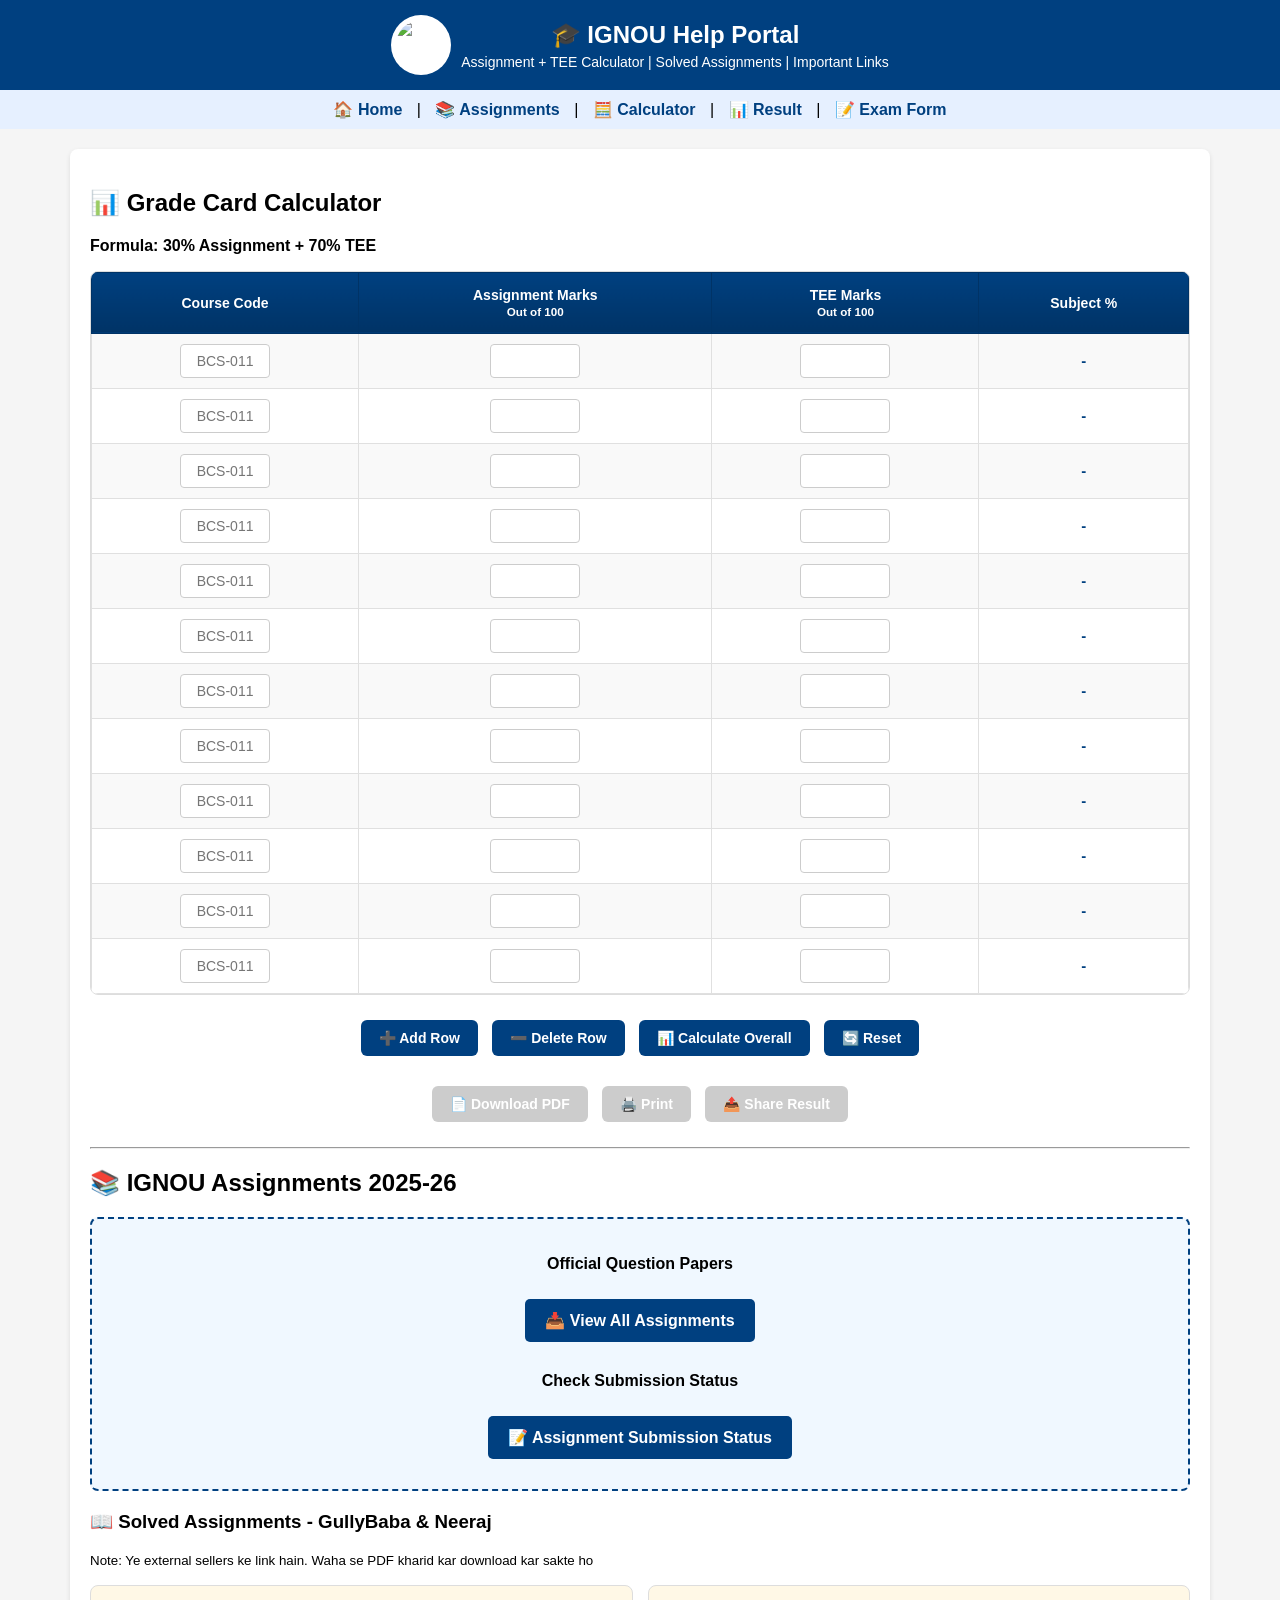
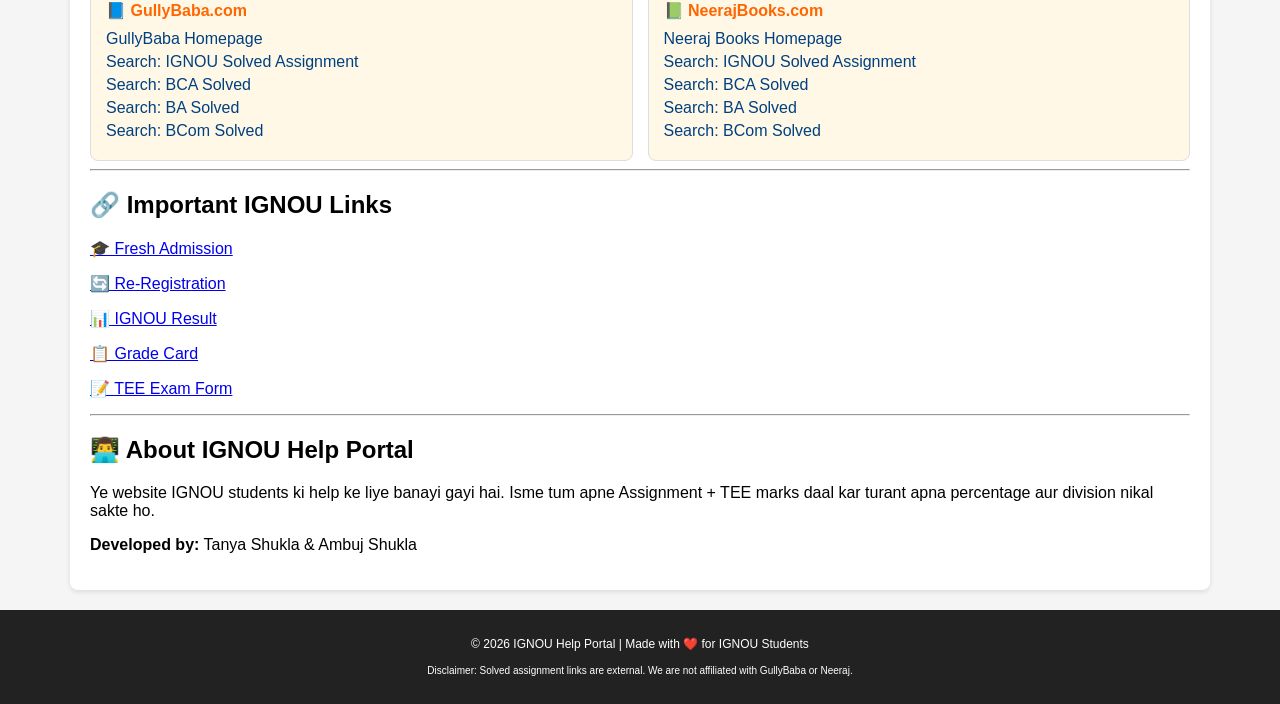
==== index.html @ cd3726a6 "Refactor index.html for improved layout and styles Updated HTML structure and styles for better pres" ====
<!DOCTYPE html>
<html lang="en">
<head>
<title>IGNOU Help Zone 2026 | Assignment, Result, Grade Card & Percentage Calculator</title>
<meta name="google-site-verification" content="w3yFa7gYulZJPvPYVCB_WCGB6yxCH5Hp2Glq7FAxnMU" />
<meta name="viewport" content="width=device-width, initial-scale=1.0">
<meta name="description" content="IGNOU Help Zone: Free IGNOU Assignment PDF Download, Grade Card Status, Result Link, Admission & 30%+70% Percentage Calculator. Latest IGNOU Updates 2026.">
<meta name="keywords" content="IGNOU, IGNOU Assignment, IGNOU Grade Card, IGNOU Result, IGNOU Calculator, IGNOU Help Zone">
<link rel="icon" href="https://upload.wikimedia.org/wikipedia/en/thumb/1/15/IGNOU_logo.svg/1200px-IGNOU_logo.svg.png" type="image/png">

<style>
    body {font-family: 'Segoe UI', Arial, sans-serif; margin: 0; padding: 0; background: #f5f5f5;}
    header {background: #004080; color: white; text-align: center; padding: 15px 10px;}
  .logo {display: flex; align-items: center; justify-content: center; gap: 10px;}
    header img {width: 50px; height: 50px; background: white; border-radius: 50%; padding: 5px;}
    header h1 {margin: 0; font-size: 24px;}
    header p {margin: 5px 0 0; font-size: 14px;}
  .container {max-width: 1100px; margin: 20px auto; padding: 20px; background: white; border-radius: 8px; box-shadow: 0 2px 5px rgba(0,0,0,0.1);}
    nav {text-align: center; padding: 10px; background: #e6f0ff; position: sticky; top: 0; z-index: 10;}
    nav a {margin: 0 10px; text-decoration: none; color: #004080; font-weight: bold;}
    nav a:hover {text-decoration: underline;}

   /* PRO TABLE STYLE - CALCULATOR WALA */
 .table-container {overflow-x: auto; border: 1px solid #ddd; border-radius: 8px; margin-top: 10px;}
    table {border-collapse: collapse; width: 100%; min-width: 600px; background: white;}
    th {background: linear-gradient(180deg, #004080, #003366); color: white; padding: 14px 8px; font-size: 14px; border: 1px solid #003366; text-align: center;}
    td {padding: 10px 8px; text-align: center; border: 1px solid #e0e0e0;}
    tr:nth-child(even) {background: #f9f9f9;}
    tr:hover {background: #e6f0ff;}
    input {width: 90px; padding: 8px; max-width: 100%; box-sizing: border-box; border: 1px solid #ccc; border-radius: 4px; text-align: center; font-size: 14px;}
    input:focus {border-color: #004080; outline: none; box-shadow: 0 0 3px #004080;}
   .percentageCell {font-weight: bold; color: #004080; font-size: 15px;}

   .btn-group {text-align: center; margin: 20px 0;}
    button {padding: 10px 18px; margin: 5px; border: none; background: #004080; color: white; border-radius: 6px; cursor: pointer; font-weight: bold; font-size: 14px; transition: 0.2s;}
    button:hover {background: #0066cc; transform: translateY(-1px);}
    button.green {background: #28a745;} button.green:hover {background: #218838;}
    button.orange {background: #ff6600;} button.orange:hover {background: #e65c00;}
    button.purple {background: #6f42c1;} button.purple:hover {background: #5a32a3;}
    button:disabled {background: #ccc; cursor: not-allowed; transform: none;}

    footer {background: #222; color: white; text-align: center; padding: 15px; margin-top: 20px; font-size: 12px;}
    #gradeResult {margin-top: 15px; padding: 15px; background: #e6ffe6; border-left: 4px solid #28a745; border-radius: 5px; display: none; font-size: 16px;}
  .assignment-box {text-align: center; padding: 20px; border: 2px dashed #004080; border-radius: 8px; background: #f0f8ff; margin-bottom: 20px;}
  .assignment-box a {display: inline-block; margin: 10px; padding: 12px 20px; background: #004080; color: white; text-decoration: none; border-radius: 5px; font-weight: bold;}
  .assignment-box a:hover {background: #0066cc;}
  .solved-grid {display: grid; grid-template-columns: repeat(auto-fit, minmax(280px, 1fr)); gap: 15px; margin-top: 15px;}
  .solved-card {border: 1px solid #ddd; padding: 15px; border-radius: 8px; background: #fff8e6; text-align: left;}
  .solved-card h4 {margin: 0 0 10px; color: #ff6600;}
  .solved-card a {display: block; margin: 5px 0; color: #004080; text-decoration: none;}
  .solved-card a:hover {text-decoration: underline;}
    @media (max-width: 768px) {
      input {width: 70px;} th, td {font-size: 12px; padding: 6px;} header h1 {font-size: 20px;}
    }
</style>
<script src="https://cdnjs.cloudflare.com/ajax/libs/html2pdf.js/0.10.1/html2pdf.bundle.min.js"></script>
</head>

<body>

<header>
    <div class="logo">
        <img src="https://upload.wikimedia.org/wikipedia/en/thumb/1/15/IGNOU_logo.svg/1200px-IGNOU_logo.svg.png" alt="IGNOU Logo">
        <div>
            <h1>🎓 IGNOU Help Portal</h1>
            <p>Assignment + TEE Calculator | Solved Assignments | Important Links</p>
        </div>
    </div>
</header>

<nav>
<a href="index.html">🏠 Home</a> |
<a href="assignment.html">📚 Assignments</a> |
<a href="calculator.html">🧮 Calculator</a> |
<a href="result.html">📊 Result</a> |
<a href="examform.html">📝 Exam Form</a> <!-- NAYA TAB -->
</nav>

<div class="container">
<h2 id="calculator">📊 Grade Card Calculator</h2>
<p><b>Formula: 30% Assignment + 70% TEE</b></p>

<div class="table-container">
<table id="gradeTable">
<tr>
<th>Course Code</th>
<th>Assignment Marks<br><small>Out of 100</small></th>
<th>TEE Marks<br><small>Out of 100</small></th>
<th>Subject %</th>
</tr>
</table>
</div>

<div class="btn-group">
    <button onclick="addRow()">➕ Add Row</button>
    <button onclick="deleteRow()">➖ Delete Row</button>
    <button onclick="calculateGradeCard()">📊 Calculate Overall</button>
    <button onclick="resetTable()">🔄 Reset</button>
</div>

<div id="pdfArea">
    <h3 id="gradeResult"></h3>
</div>

<div class="btn-group">
    <button class="green" id="downloadBtn" onclick="downloadPDF()" disabled>📄 Download PDF</button>
    <button class="purple" id="printBtn" onclick="printResult()" disabled>🖨️ Print</button>
    <button class="orange" id="shareBtn" onclick="shareResult()" disabled>📤 Share Result</button>
</div>

<hr>

<h2 id="assignments">📚 IGNOU Assignments 2025-26</h2>

<div class="assignment-box">
    <p><b>Official Question Papers</b></p>
    <a href="https://www.ignou.ac.in/studentService/download/assignments" target="_blank">📥 View All Assignments</a>

    <p style="margin-top:20px;"><b>Check Submission Status</b></p>
    <a href="https://isms.ignou.ac.in/changeadmdata/StatusAssignment.asp" target="_blank">📝 Assignment Submission Status</a>
</div>

<h3>📖 Solved Assignments - GullyBaba & Neeraj</h3>
<p><small>Note: Ye external sellers ke link hain. Waha se PDF kharid kar download kar sakte ho</small></p>

<div class="solved-grid">
    <div class="solved-card">
        <h4>📘 GullyBaba.com</h4>
        <a href="https://www.gullybaba.com/" target="_blank">GullyBaba Homepage</a>
        <a href="https://www.gullybaba.com/search?type=product&q=IGNOU+Solved+Assignment" target="_blank">Search: IGNOU Solved Assignment</a>
        <a href="https://www.gullybaba.com/search?type=product&q=BCA" target="_blank">Search: BCA Solved</a>
        <a href="https://www.gullybaba.com/search?type=product&q=BA" target="_blank">Search: BA Solved</a>
        <a href="https://www.gullybaba.com/search?type=product&q=BCom" target="_blank">Search: BCom Solved</a>
    </div>
    <div class="solved-card">
        <h4>📗 NeerajBooks.com</h4>
        <a href="https://neerajbooks.com/" target="_blank">Neeraj Books Homepage</a>
        <a href="https://neerajbooks.com/search?q=IGNOU+Solved+Assignment" target="_blank">Search: IGNOU Solved Assignment</a>
        <a href="https://neerajbooks.com/search?q=BCA" target="_blank">Search: BCA Solved</a>
        <a href="https://neerajbooks.com/search?q=BA" target="_blank">Search: BA Solved</a>
        <a href="https://neerajbooks.com/search?q=BCom" target="_blank">Search: BCom Solved</a>
    </div>
</div>

<hr>

<h2 id="links">🔗 Important IGNOU Links</h2>
<p><a href="https://ignouadmission.samarth.edu.in/" target="_blank">🎓 Fresh Admission</a></p>
<p><a href="https://onlinerr.ignou.ac.in/" target="_blank">🔄 Re-Registration</a></p>
<p><a href="https://termendresult.ignou.ac.in/" target="_blank">📊 IGNOU Result</a></p>
<p><a href="https://gradecard.ignou.ac.in/" target="_blank">📋 Grade Card</a></p>
<p><a href="https://exam.ignou.ac.in/" target="_blank">📝 TEE Exam Form</a></p>

<hr>
<h2 id="about">👨‍💻 About IGNOU Help Portal</h2>
<p>Ye website IGNOU students ki help ke liye banayi gayi hai. Isme tum apne Assignment + TEE marks daal kar turant apna percentage aur division nikal sakte ho.</p>
<p><b>Developed by:</b> Tanya Shukla & Ambuj Shukla</p>
</div>

<footer>
<p>© 2026 IGNOU Help Portal | Made with ❤️ for IGNOU Students</p>
<p><small>Disclaimer: Solved assignment links are external. We are not affiliated with GullyBaba or Neeraj.</small></p>
</footer>

<script>
let calculatedOverall = 0;
let hasData = false;

// Default 12 rows
document.addEventListener("DOMContentLoaded", function() {
    for(let i=1; i<=12; i++) { createRow(); }
});

function createRow() {
    let table = document.getElementById("gradeTable");
    let row = table.insertRow(-1);
    row.innerHTML = `<td><input type="text" class="course" placeholder="BCS-011"></td>
    <td><input type="number" class="assignmentMarks" min="0" max="100" oninput="calcRow(this)"></td>
    <td><input type="number" class="teeMarks" min="0" max="100" oninput="calcRow(this)"></td>
    <td class="percentageCell">-</td>`;
}

function addRow() { createRow(); }
function deleteRow() {
    let table = document.getElementById("gradeTable");
    if(table.rows.length > 2){ table.deleteRow(-1); }
    checkData();
}

function calcRow(input) {
    let row = input.parentElement.parentElement;
    let a = Number(row.querySelector(".assignmentMarks").value);
    let t = Number(row.querySelector(".teeMarks").value);
    let per = (a * 0.30) + (t * 0.70);
    row.querySelector(".percentageCell").innerText = (a > 0 || t > 0)? per.toFixed(2) + "%" : "-";
    checkData();
}

function checkData() {
    let assignments = document.querySelectorAll(".assignmentMarks");
    let tees = document.querySelectorAll(".teeMarks");
    hasData = false;
    for(let i=0;i<assignments.length;i++){
        if(Number(assignments[i].value) > 0 || Number(tees[i].value) > 0){
            hasData = true; break;
        }
    }
    document.getElementById("downloadBtn").disabled =!hasData || calculatedOverall === 0;
    document.getElementById("printBtn").disabled =!hasData || calculatedOverall === 0;
    document.getElementById("shareBtn").disabled =!hasData || calculatedOverall === 0;
}

function calculateGradeCard() {
    let assignments = document.querySelectorAll(".assignmentMarks");
    let tees = document.querySelectorAll(".teeMarks");
    let total = 0;
    let subjects = 0;

    for(let i=0;i<assignments.length;i++){
        let a = Number(assignments[i].value);
        let t = Number(tees[i].value);
        if(a > 0 || t > 0){
            total += (a * 0.30) + (t * 0.70);
            subjects++;
        }
    }

    if(subjects === 0){
        alert("⚠️ Please enter marks for at least one subject.");
        document.getElementById("gradeResult").style.display = "none";
        calculatedOverall = 0;
        checkData();
        return;
    }

    calculatedOverall = total / subjects;
    let division = calculatedOverall >= 75? "Distinction" : calculatedOverall >= 60? "First Division" : calculatedOverall >= 50? "Second Division" : "Third Division";

    document.getElementById("gradeResult").innerHTML = `<b>IGNOU Grade Card Result</b><br><br>
    <b>Overall Percentage:</b> ${calculatedOverall.toFixed(2)}%<br>
    <b>Division:</b> ${division}<br>
    <b>Total Subjects:</b> ${subjects}`;
    document.getElementById("gradeResult").style.display = "block";
    checkData();
}

function resetTable() {
    calculatedOverall = 0;
    document.getElementById("gradeTable").innerHTML = `<tr><th>Course Code</th><th>Assignment Marks<br><small>Out of 100</small></th><th>TEE Marks<br><small>Out of 100</small></th><th>Subject %</th></tr>`;
    for(let i=1; i<=12; i++) { createRow(); }
    document.getElementById("gradeResult").innerHTML = "";
    document.getElementById("gradeResult").style.display = "none";
    checkData();
}

function downloadPDF() {
    if(!hasData || calculatedOverall === 0){alert("⚠️ Please Calculate Your Percentage First"); return;}
    const element = document.getElementById("pdfArea");
    const opt = {
        margin: 0.5,
        filename: `IGNOU-GradeCard-${calculatedOverall.toFixed(2)}%.pdf`,
        image: { type: 'jpeg', quality: 0.98 },
        html2canvas: { scale: 2 },
        jsPDF: { unit: 'in', format: 'a4', orientation: 'portrait' }
    };
    html2pdf().set(opt).from(element).save();
}

function printResult() {
    if(!hasData || calculatedOverall === 0){alert("⚠️ Please Calculate Your Percentage First"); return;}
    let printContents = document.getElementById("pdfArea").innerHTML;
    let win = window.open('', '', 'height=700,width=900');
    win.document.write('<html><head><title>IGNOU Result</title>');
    win.document.write('<style>body{font-family:Arial; padding:20px;} h3{background:#e6ffe6; padding:15px; border-left:4px solid #28a745;}</style>');
    win.document.write('</head><body>');
    win.document.write(printContents);
    win.document.write('</body></html>');
    win.document.close();
    win.print();
}

function shareResult() {
    if(!hasData || calculatedOverall === 0){alert("⚠️ Please Calculate Your Percentage First"); return;}
    let result = document.getElementById("gradeResult").innerText;
    let text = `My IGNOU Percentage: ${calculatedOverall.toFixed(2)}%\n` + result + `\n\nCalculate yours here:\nhttps://ignou-help-zone.github.io/Ignouhelp/calculator.html`;
    let whatsappUrl = `https://wa.me/?text=${encodeURIComponent(text)}`;
    window.open(whatsappUrl, '_blank');
}
</script>
</body>
</html>
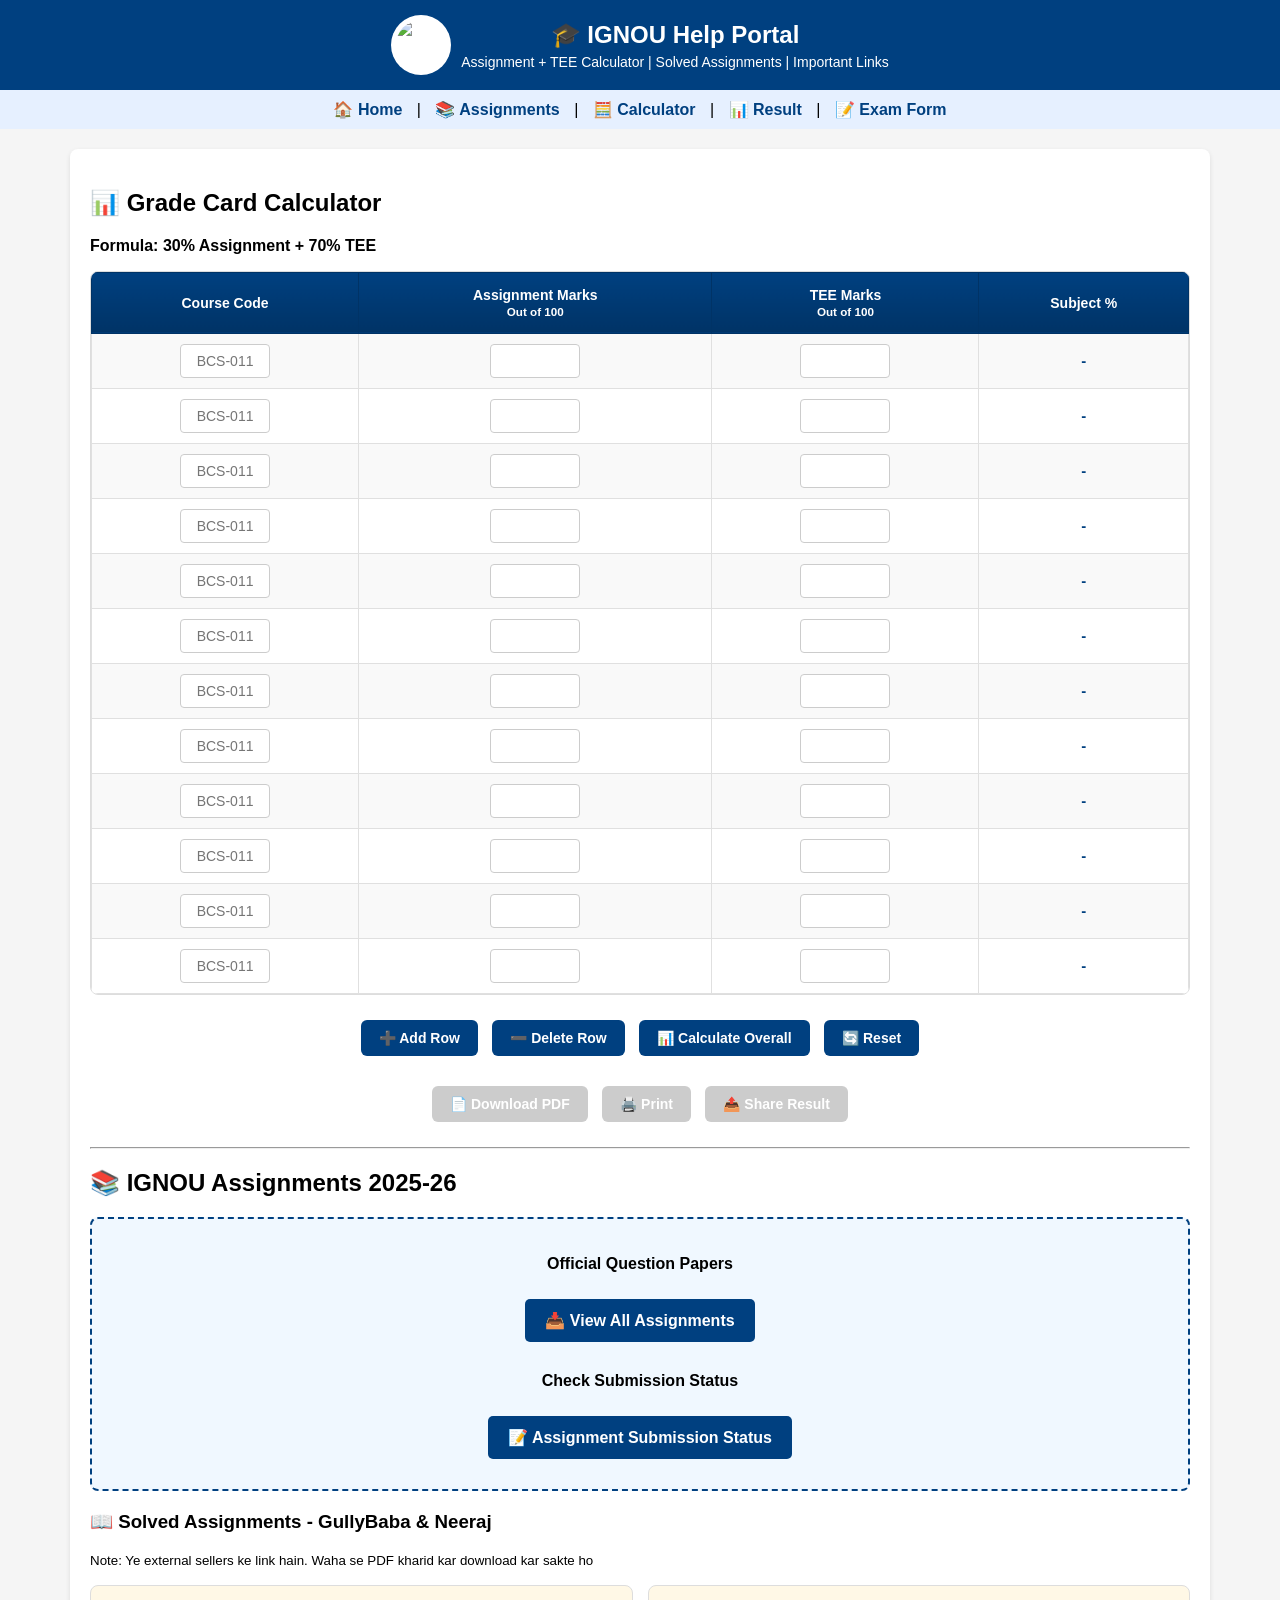
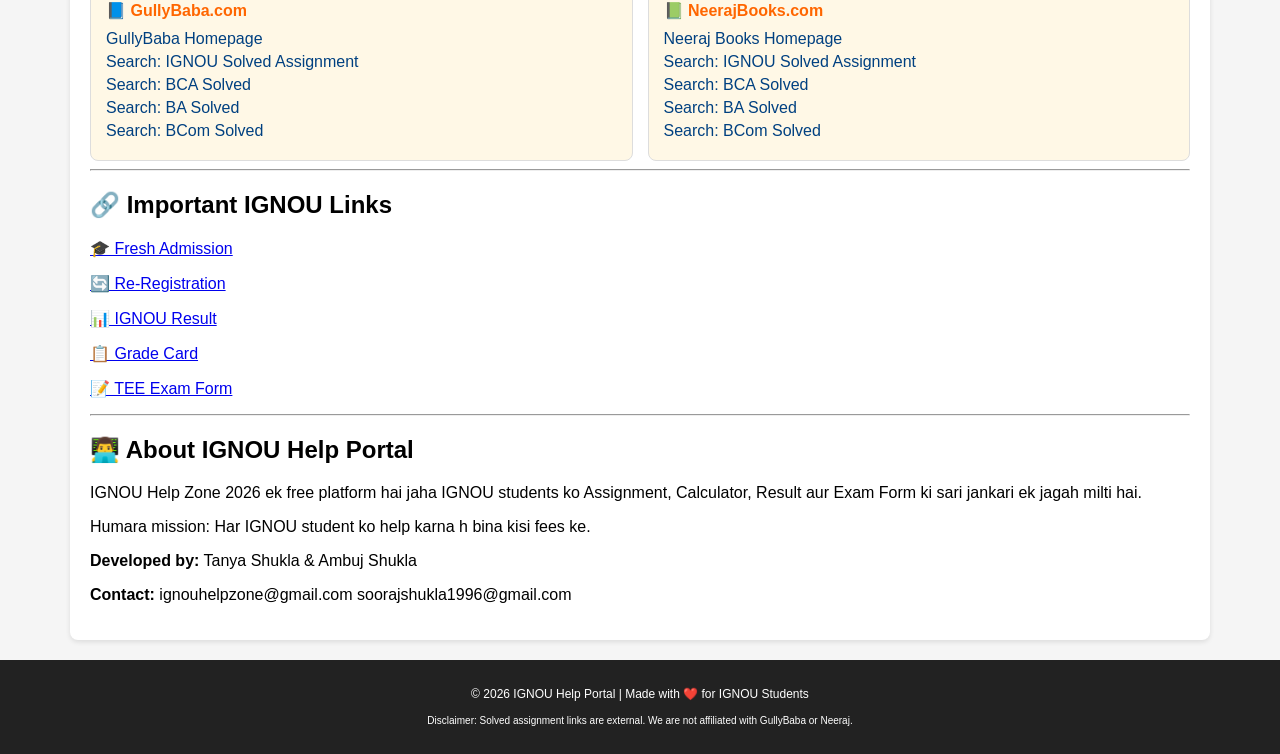
==== commit 2c015b92: "Update about section and add footer to index.html Added additional information about the IGNOU Help " ====
--- a/index.html
+++ b/index.html
@@ -150,12 +150,15 @@
 <p><a href="https://termendresult.ignou.ac.in/" target="_blank">📊 IGNOU Result</a></p>
 <p><a href="https://gradecard.ignou.ac.in/" target="_blank">📋 Grade Card</a></p>
 <p><a href="https://exam.ignou.ac.in/" target="_blank">📝 TEE Exam Form</a></p>
-
 <hr>
 <h2 id="about">👨‍💻 About IGNOU Help Portal</h2>
-<p>Ye website IGNOU students ki help ke liye banayi gayi hai. Isme tum apne Assignment + TEE marks daal kar turant apna percentage aur division nikal sakte ho.</p>
+<p>IGNOU Help Zone 2026 ek free platform hai jaha IGNOU students ko Assignment, Calculator, Result aur Exam Form ki sari jankari ek jagah milti hai.</p>
+<p>Humara mission: Har IGNOU student ko help karna h bina kisi fees ke.</p>
 <p><b>Developed by:</b> Tanya Shukla & Ambuj Shukla</p>
-</div>
+<p><b>Contact:</b> ignouhelpzone@gmail.com
+soorajshukla1996@gmail.com</p>
+</div>
+
 
 <footer>
 <p>© 2026 IGNOU Help Portal | Made with ❤️ for IGNOU Students</p>
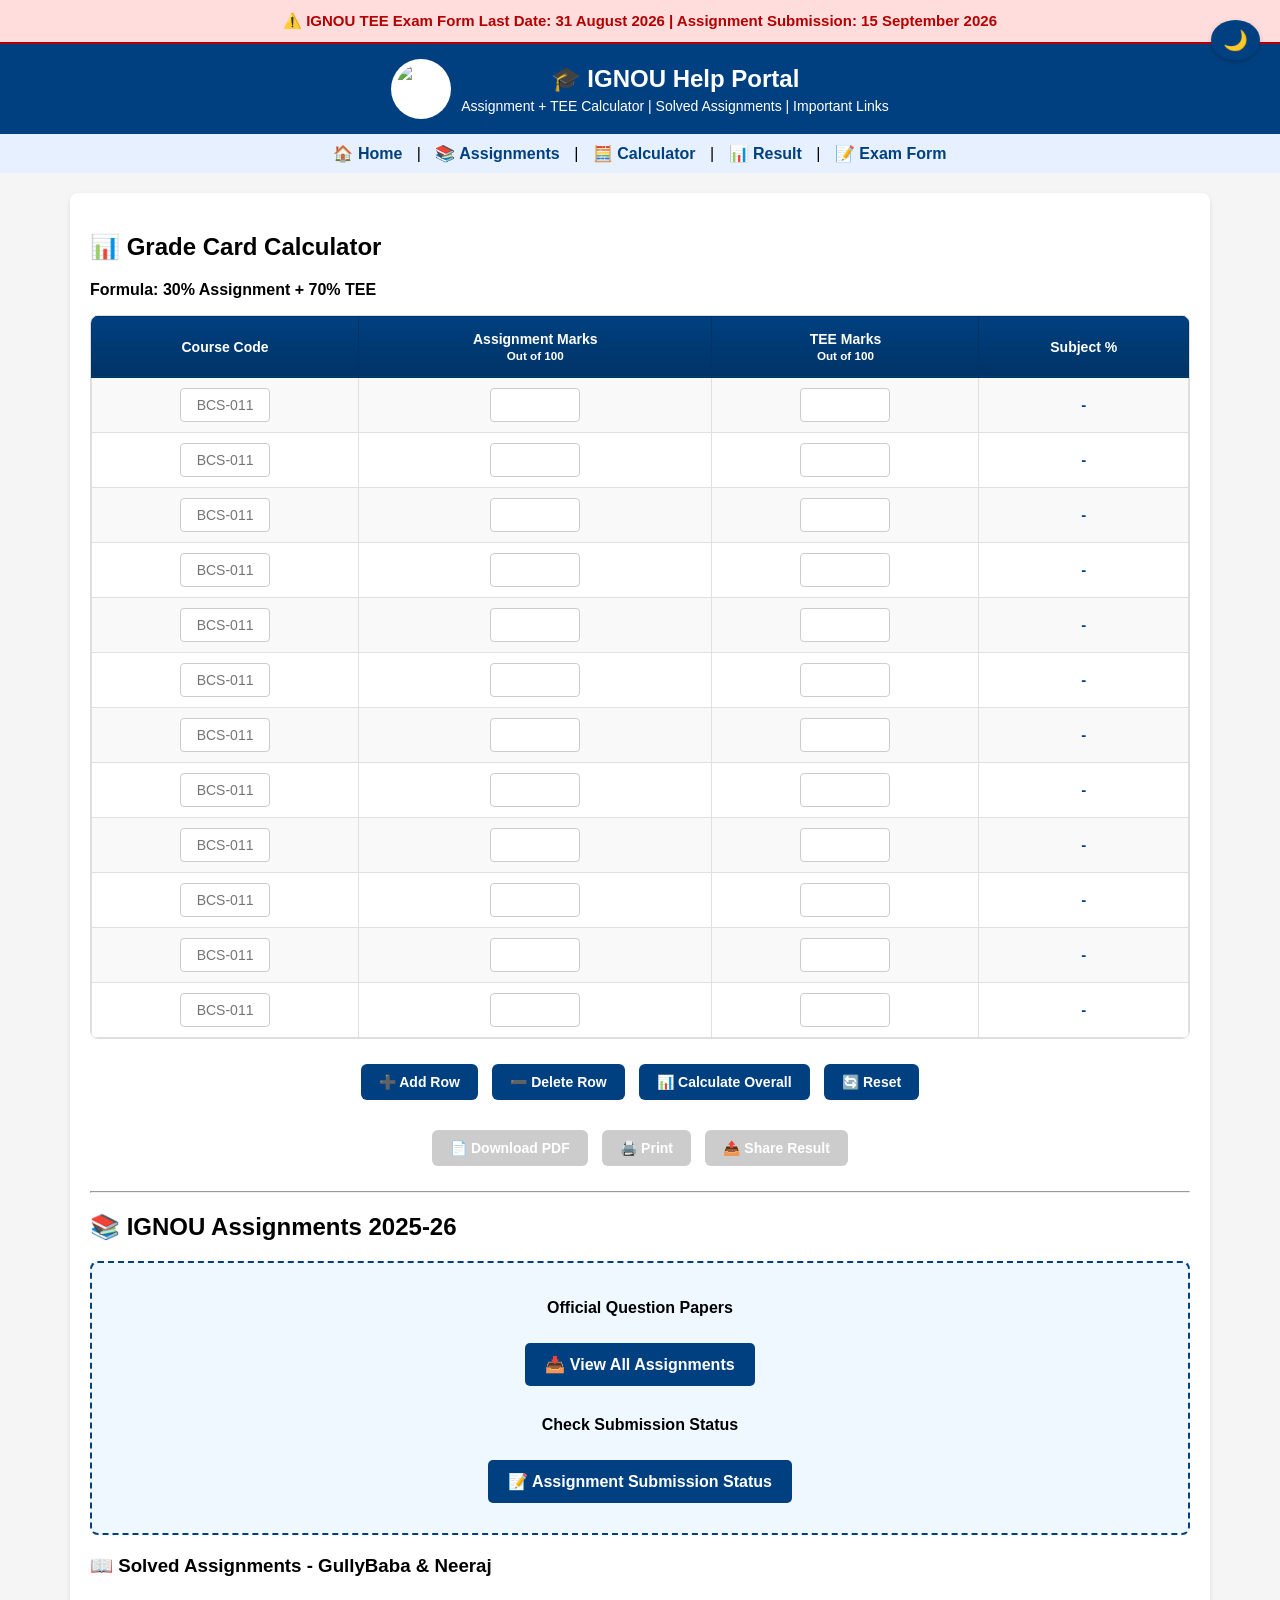
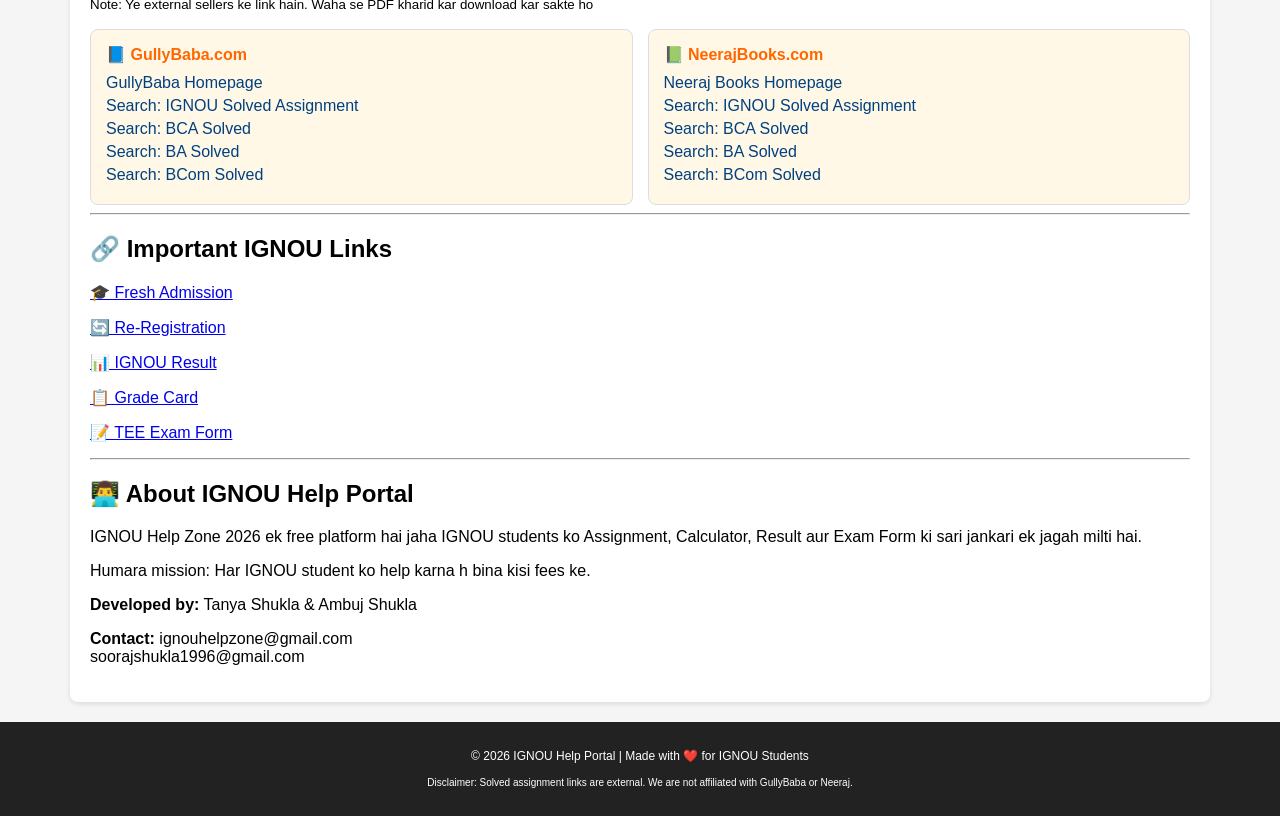
==== commit b86bcf58: "Implement dark mode and add exam deadline banner Added dark mode functionality and a banner for exam" ====
--- a/index.html
+++ b/index.html
@@ -9,29 +9,28 @@
 <link rel="icon" href="https://upload.wikimedia.org/wikipedia/en/thumb/1/15/IGNOU_logo.svg/1200px-IGNOU_logo.svg.png" type="image/png">
 
 <style>
-    body {font-family: 'Segoe UI', Arial, sans-serif; margin: 0; padding: 0; background: #f5f5f5;}
+    body {font-family: 'Segoe UI', Arial, sans-serif; margin: 0; padding: 0; background: #f5f5f5; transition: 0.3s;}
     header {background: #004080; color: white; text-align: center; padding: 15px 10px;}
-  .logo {display: flex; align-items: center; justify-content: center; gap: 10px;}
+.logo {display: flex; align-items: center; justify-content: center; gap: 10px;}
     header img {width: 50px; height: 50px; background: white; border-radius: 50%; padding: 5px;}
     header h1 {margin: 0; font-size: 24px;}
     header p {margin: 5px 0 0; font-size: 14px;}
-  .container {max-width: 1100px; margin: 20px auto; padding: 20px; background: white; border-radius: 8px; box-shadow: 0 2px 5px rgba(0,0,0,0.1);}
-    nav {text-align: center; padding: 10px; background: #e6f0ff; position: sticky; top: 0; z-index: 10;}
+.container {max-width: 1100px; margin: 20px auto; padding: 20px; background: white; border-radius: 8px; box-shadow: 0 2px 5px rgba(0,0,0,0.1); transition: 0.3s;}
+    nav {text-align: center; padding: 10px; background: #e6f0ff; position: sticky; top: 0; z-index: 10; transition: 0.3s;}
     nav a {margin: 0 10px; text-decoration: none; color: #004080; font-weight: bold;}
     nav a:hover {text-decoration: underline;}
 
-   /* PRO TABLE STYLE - CALCULATOR WALA */
- .table-container {overflow-x: auto; border: 1px solid #ddd; border-radius: 8px; margin-top: 10px;}
-    table {border-collapse: collapse; width: 100%; min-width: 600px; background: white;}
+.table-container {overflow-x: auto; border: 1px solid #ddd; border-radius: 8px; margin-top: 10px;}
+    table {border-collapse: collapse; width: 100%; min-width: 600px; background: white; transition: 0.3s;}
     th {background: linear-gradient(180deg, #004080, #003366); color: white; padding: 14px 8px; font-size: 14px; border: 1px solid #003366; text-align: center;}
     td {padding: 10px 8px; text-align: center; border: 1px solid #e0e0e0;}
     tr:nth-child(even) {background: #f9f9f9;}
     tr:hover {background: #e6f0ff;}
-    input {width: 90px; padding: 8px; max-width: 100%; box-sizing: border-box; border: 1px solid #ccc; border-radius: 4px; text-align: center; font-size: 14px;}
+    input {width: 90px; padding: 8px; max-width: 100%; box-sizing: border-box; border: 1px solid #ccc; border-radius: 4px; text-align: center; font-size: 14px; transition: 0.3s;}
     input:focus {border-color: #004080; outline: none; box-shadow: 0 0 3px #004080;}
-   .percentageCell {font-weight: bold; color: #004080; font-size: 15px;}
-
-   .btn-group {text-align: center; margin: 20px 0;}
+.percentageCell {font-weight: bold; color: #004080; font-size: 15px;}
+
+.btn-group {text-align: center; margin: 20px 0;}
     button {padding: 10px 18px; margin: 5px; border: none; background: #004080; color: white; border-radius: 6px; cursor: pointer; font-weight: bold; font-size: 14px; transition: 0.2s;}
     button:hover {background: #0066cc; transform: translateY(-1px);}
     button.green {background: #28a745;} button.green:hover {background: #218838;}
@@ -39,24 +38,50 @@
     button.purple {background: #6f42c1;} button.purple:hover {background: #5a32a3;}
     button:disabled {background: #ccc; cursor: not-allowed; transform: none;}
 
-    footer {background: #222; color: white; text-align: center; padding: 15px; margin-top: 20px; font-size: 12px;}
-    #gradeResult {margin-top: 15px; padding: 15px; background: #e6ffe6; border-left: 4px solid #28a745; border-radius: 5px; display: none; font-size: 16px;}
-  .assignment-box {text-align: center; padding: 20px; border: 2px dashed #004080; border-radius: 8px; background: #f0f8ff; margin-bottom: 20px;}
-  .assignment-box a {display: inline-block; margin: 10px; padding: 12px 20px; background: #004080; color: white; text-decoration: none; border-radius: 5px; font-weight: bold;}
-  .assignment-box a:hover {background: #0066cc;}
-  .solved-grid {display: grid; grid-template-columns: repeat(auto-fit, minmax(280px, 1fr)); gap: 15px; margin-top: 15px;}
-  .solved-card {border: 1px solid #ddd; padding: 15px; border-radius: 8px; background: #fff8e6; text-align: left;}
-  .solved-card h4 {margin: 0 0 10px; color: #ff6600;}
-  .solved-card a {display: block; margin: 5px 0; color: #004080; text-decoration: none;}
-  .solved-card a:hover {text-decoration: underline;}
+    footer {background: #222; color: white; text-align: center; padding: 15px; margin-top: 20px; font-size: 12px; transition: 0.3s;}
+    #gradeResult {margin-top: 15px; padding: 15px; background: #e6ffe6; border-left: 4px solid #28a745; border-radius: 5px; display: none; font-size: 16px; transition: 0.3s;}
+.assignment-box {text-align: center; padding: 20px; border: 2px dashed #004080; border-radius: 8px; background: #f0f8ff; margin-bottom: 20px; transition: 0.3s;}
+.assignment-box a {display: inline-block; margin: 10px; padding: 12px 20px; background: #004080; color: white; text-decoration: none; border-radius: 5px; font-weight: bold;}
+.assignment-box a:hover {background: #0066cc;}
+.solved-grid {display: grid; grid-template-columns: repeat(auto-fit, minmax(280px, 1fr)); gap: 15px; margin-top: 15px;}
+.solved-card {border: 1px solid #ddd; padding: 15px; border-radius: 8px; background: #fff8e6; text-align: left; transition: 0.3s;}
+.solved-card h4 {margin: 0 0 10px; color: #ff6600;}
+.solved-card a {display: block; margin: 5px 0; color: #004080; text-decoration: none;}
+.solved-card a:hover {text-decoration: underline;}
+
+ /* NEW: BANNER + DARK MODE */
+.banner {background: #ffdddd; color: #b30000; padding: 12px; text-align: center; font-weight: bold; border-bottom: 2px solid #b30000; font-size: 15px;}
+.dark-toggle {position: fixed; top: 15px; right: 15px; z-index: 100; background: #004080; color: white; border: none; padding: 8px 12px; border-radius: 50%; font-size: 20px; cursor: pointer; box-shadow: 0 2px 5px rgba(0,0,0,0.2);}
+.dark-toggle:hover {background: #0066cc;}
+
+ body.dark {background: #121212; color: #e0e0e0;}
+ body.dark.container {background: #1e1e1e; color: #e0e0e0; box-shadow: 0 2px 5px rgba(255,255,255,0.05);}
+ body.dark nav {background: #2a2a2a;}
+ body.dark nav a {color: #90caf9;}
+ body.dark table {background: #1e1e1e;}
+ body.dark th {background: linear-gradient(180deg, #333, #222);}
+ body.dark tr:nth-child(even) {background: #2a2a2a;}
+ body.dark tr:hover {background: #333;}
+ body.dark input {background: #333; color: white; border: 1px solid #555;}
+ body.dark.assignment-box {background: #2a2a2a; border-color: #90caf9;}
+ body.dark.solved-card {background: #2a2a2a; border-color: #555;}
+ body.dark #gradeResult {background: #1b5e20; border-color: #4caf50; color: white;}
+ body.dark footer {background: #000;}
+
     @media (max-width: 768px) {
       input {width: 70px;} th, td {font-size: 12px; padding: 6px;} header h1 {font-size: 20px;}
+    .dark-toggle {top: 10px; right: 10px; font-size: 18px; padding: 6px 10px;}
     }
 </style>
 <script src="https://cdnjs.cloudflare.com/ajax/libs/html2pdf.js/0.10.1/html2pdf.bundle.min.js"></script>
 </head>
 
 <body>
+<!-- DARK MODE BUTTON -->
+<button class="dark-toggle" onclick="toggleDark()">🌙</button>
+
+<!-- LAST DATE BANNER -->
+<div class="banner">⚠️ IGNOU TEE Exam Form Last Date: 31 August 2026 | Assignment Submission: 15 September 2026</div>
 
 <header>
     <div class="logo">
@@ -73,7 +98,7 @@
 <a href="assignment.html">📚 Assignments</a> |
 <a href="calculator.html">🧮 Calculator</a> |
 <a href="result.html">📊 Result</a> |
-<a href="examform.html">📝 Exam Form</a> <!-- NAYA TAB -->
+<a href="examform.html">📝 Exam Form</a>
 </nav>
 
 <div class="container">
@@ -155,10 +180,8 @@
 <p>IGNOU Help Zone 2026 ek free platform hai jaha IGNOU students ko Assignment, Calculator, Result aur Exam Form ki sari jankari ek jagah milti hai.</p>
 <p>Humara mission: Har IGNOU student ko help karna h bina kisi fees ke.</p>
 <p><b>Developed by:</b> Tanya Shukla & Ambuj Shukla</p>
-<p><b>Contact:</b> ignouhelpzone@gmail.com
-soorajshukla1996@gmail.com</p>
-</div>
-
+<p><b>Contact:</b> ignouhelpzone@gmail.com<br>soorajshukla1996@gmail.com</p>
+</div>
 
 <footer>
 <p>© 2026 IGNOU Help Portal | Made with ❤️ for IGNOU Students</p>
@@ -169,9 +192,14 @@
 let calculatedOverall = 0;
 let hasData = false;
 
-// Default 12 rows
 document.addEventListener("DOMContentLoaded", function() {
     for(let i=1; i<=12; i++) { createRow(); }
+
+    // Load Dark Mode Preference
+    if(localStorage.getItem("darkMode") === "true") {
+        document.body.classList.add("dark");
+        document.querySelector(".dark-toggle").innerText = "☀️";
+    }
 });
 
 function createRow() {
@@ -289,6 +317,14 @@
     let whatsappUrl = `https://wa.me/?text=${encodeURIComponent(text)}`;
     window.open(whatsappUrl, '_blank');
 }
+
+// DARK MODE FUNCTION
+function toggleDark() {
+    document.body.classList.toggle("dark");
+    let btn = document.querySelector(".dark-toggle");
+    btn.innerText = document.body.classList.contains("dark")? "☀️" : "🌙";
+    localStorage.setItem("darkMode", document.body.classList.contains("dark"));
+}
 </script>
 </body>
 </html>
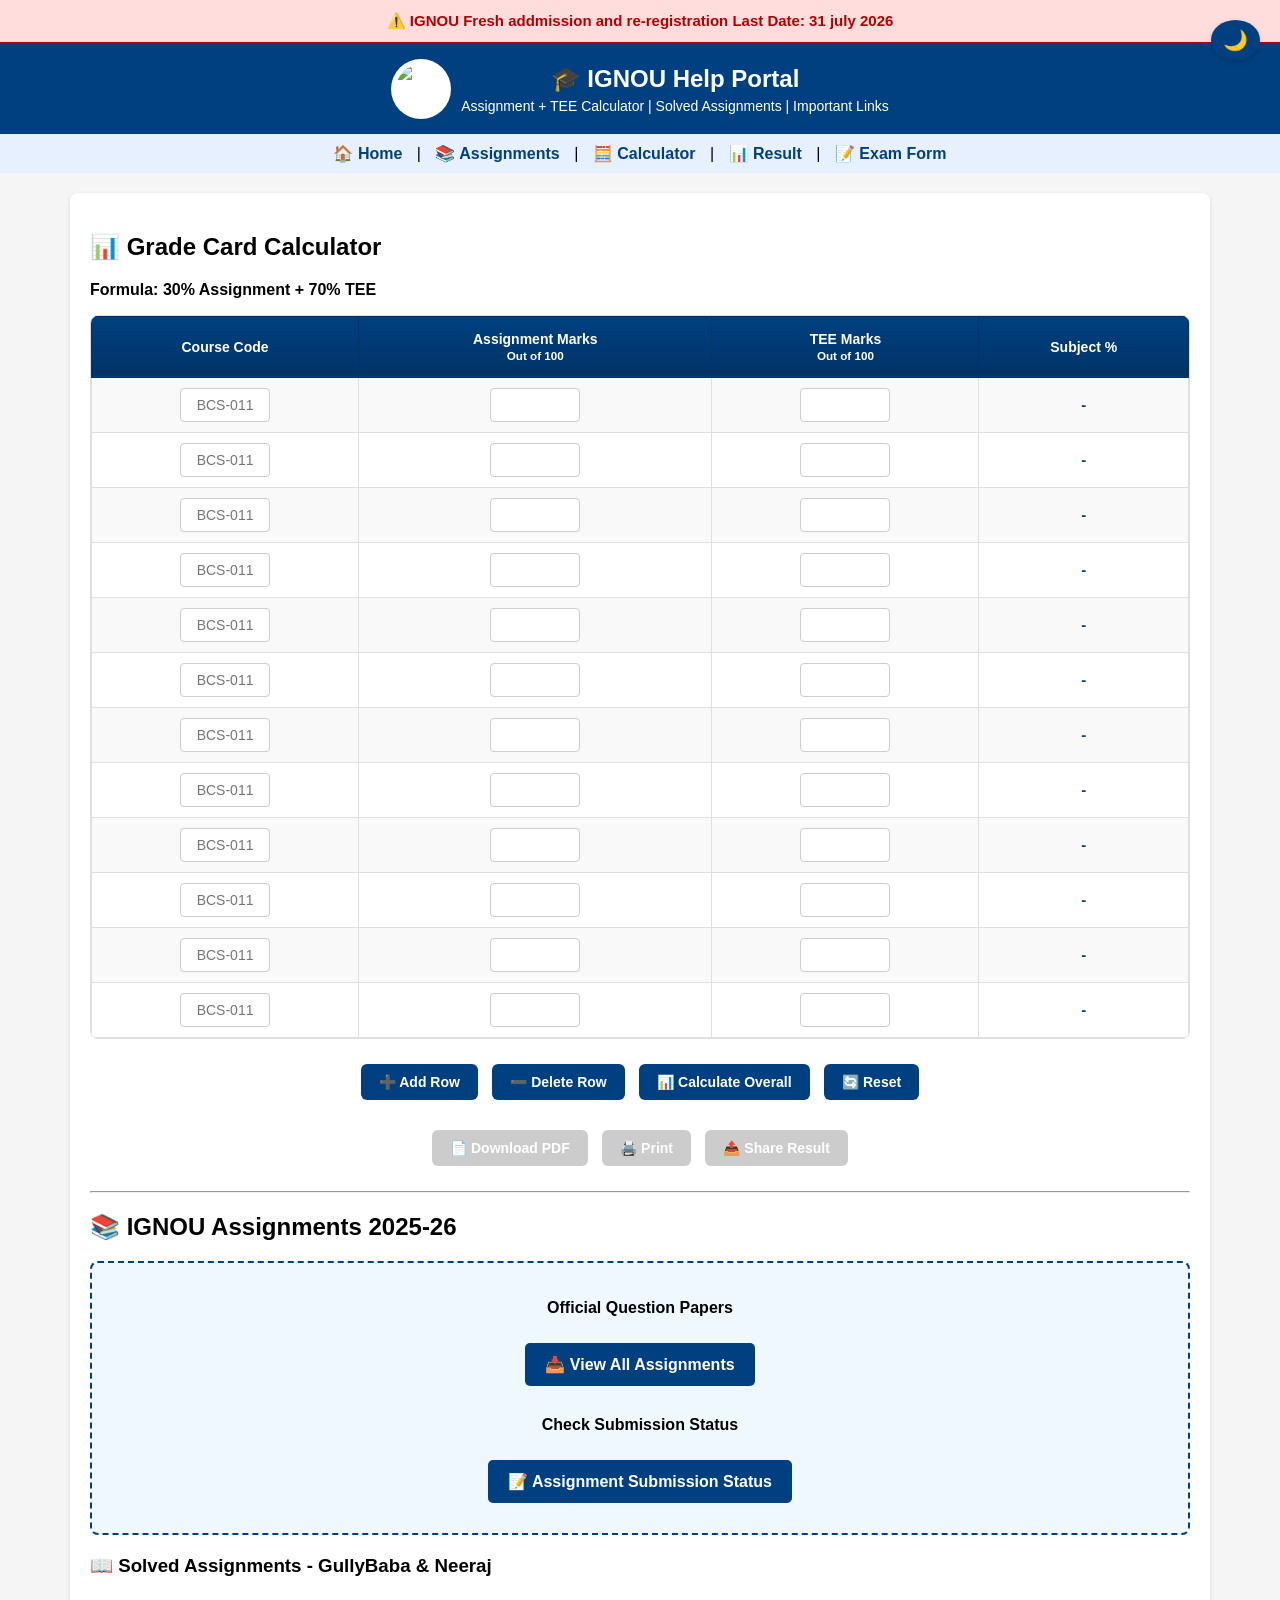
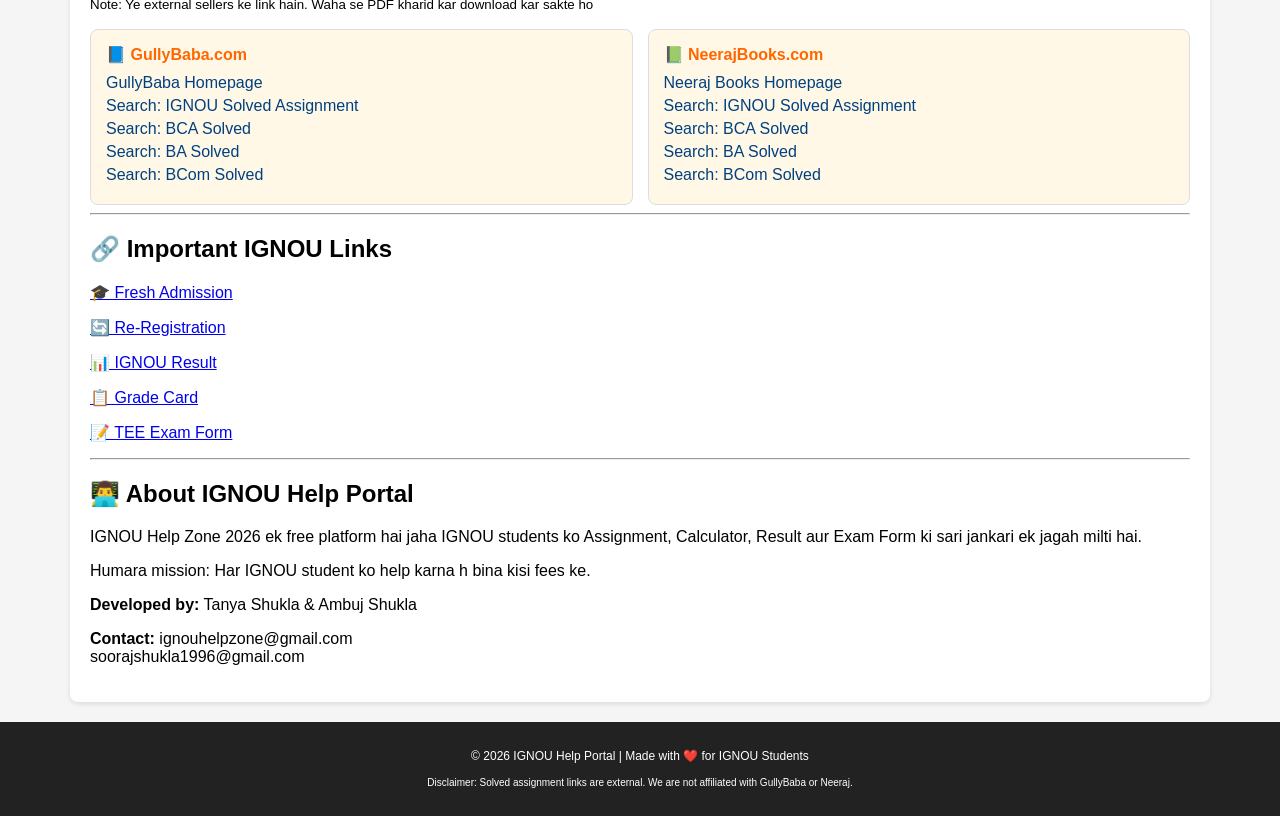
==== commit c0e67fdb: "Update exam form date banner in index.html" ====
--- a/index.html
+++ b/index.html
@@ -81,7 +81,7 @@
 <button class="dark-toggle" onclick="toggleDark()">🌙</button>
 
 <!-- LAST DATE BANNER -->
-<div class="banner">⚠️ IGNOU TEE Exam Form Last Date: 31 August 2026 | Assignment Submission: 15 September 2026</div>
+<div class="banner">⚠️ IGNOU Fresh addmission and re-registration Last Date: 31 july 2026 </div>
 
 <header>
     <div class="logo">
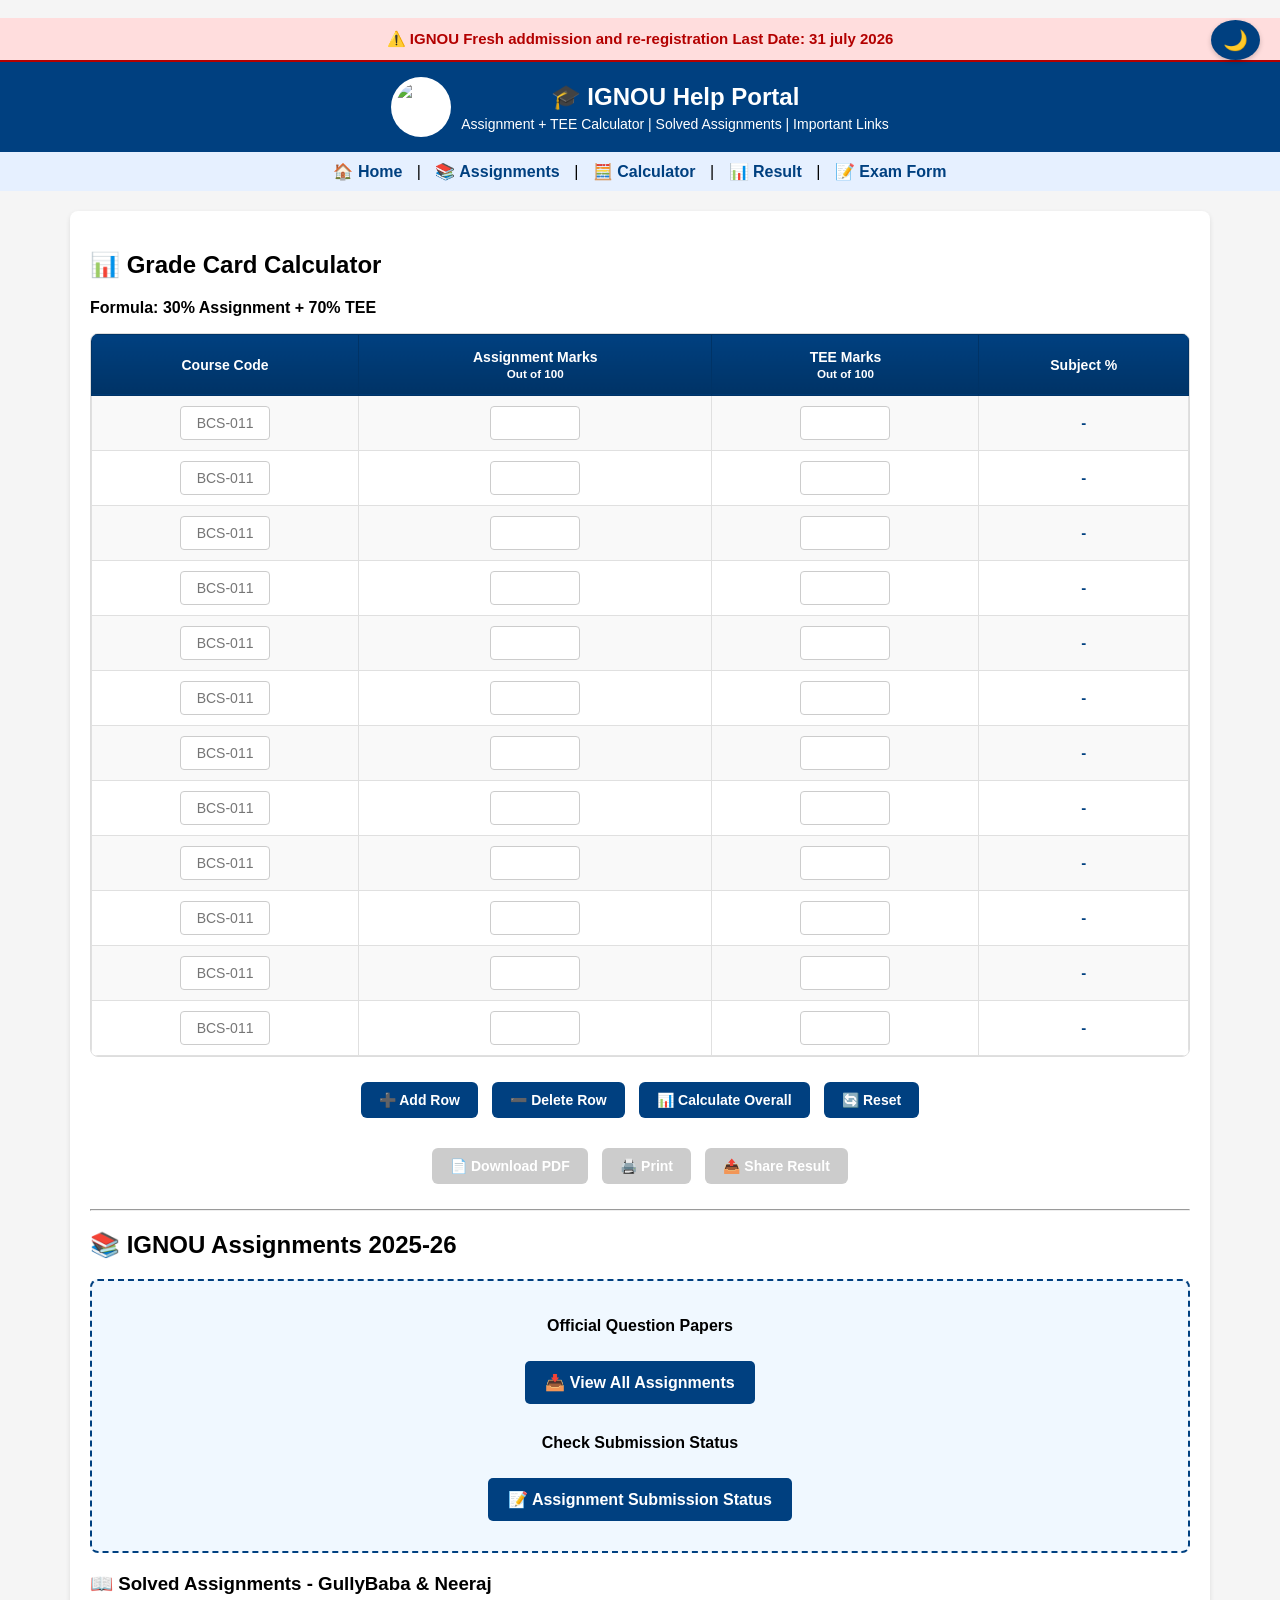
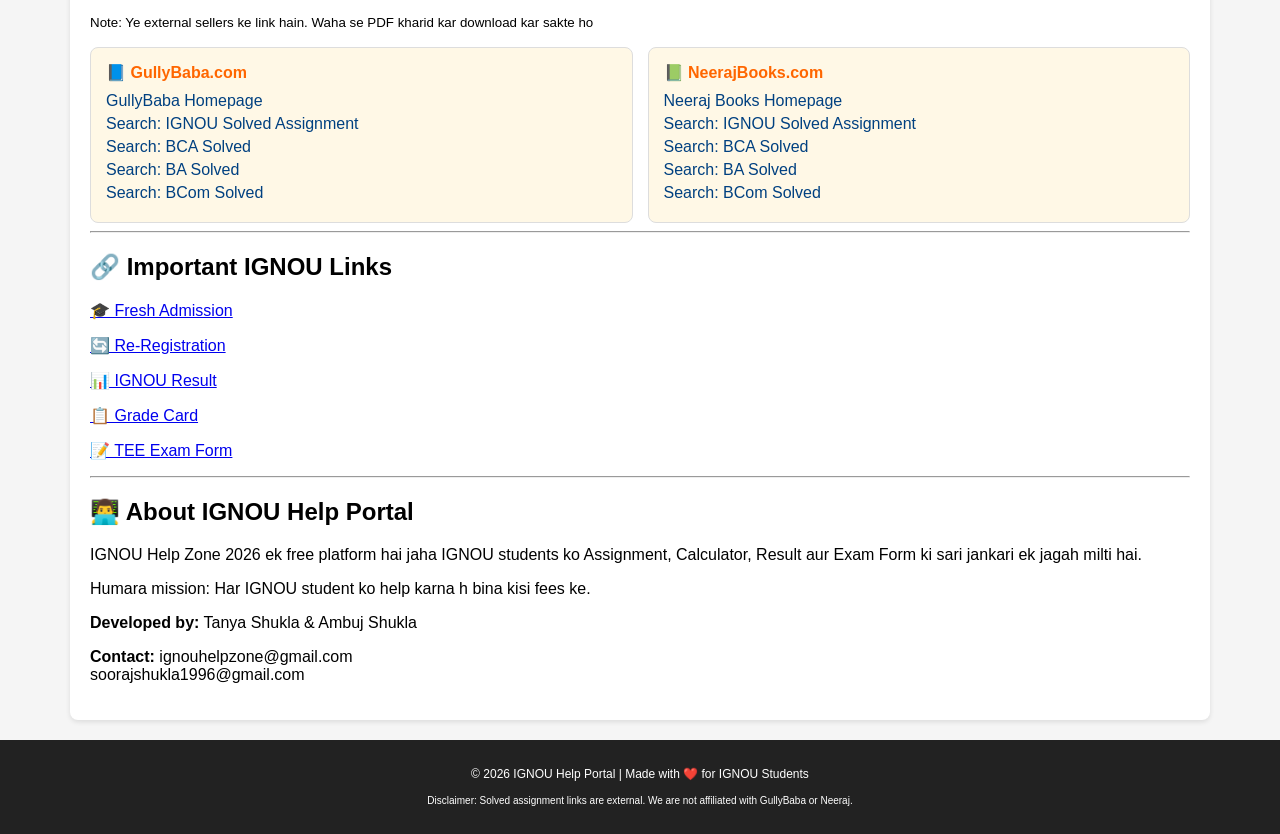
==== commit 9669aae9: "Add dark mode toggle button and last date banner" ====
--- a/index.html
+++ b/index.html
@@ -77,9 +77,10 @@
 </head>
 
 <body>
+    
 <!-- DARK MODE BUTTON -->
 <button class="dark-toggle" onclick="toggleDark()">🌙</button>
-
+<br>
 <!-- LAST DATE BANNER -->
 <div class="banner">⚠️ IGNOU Fresh addmission and re-registration Last Date: 31 july 2026 </div>
 
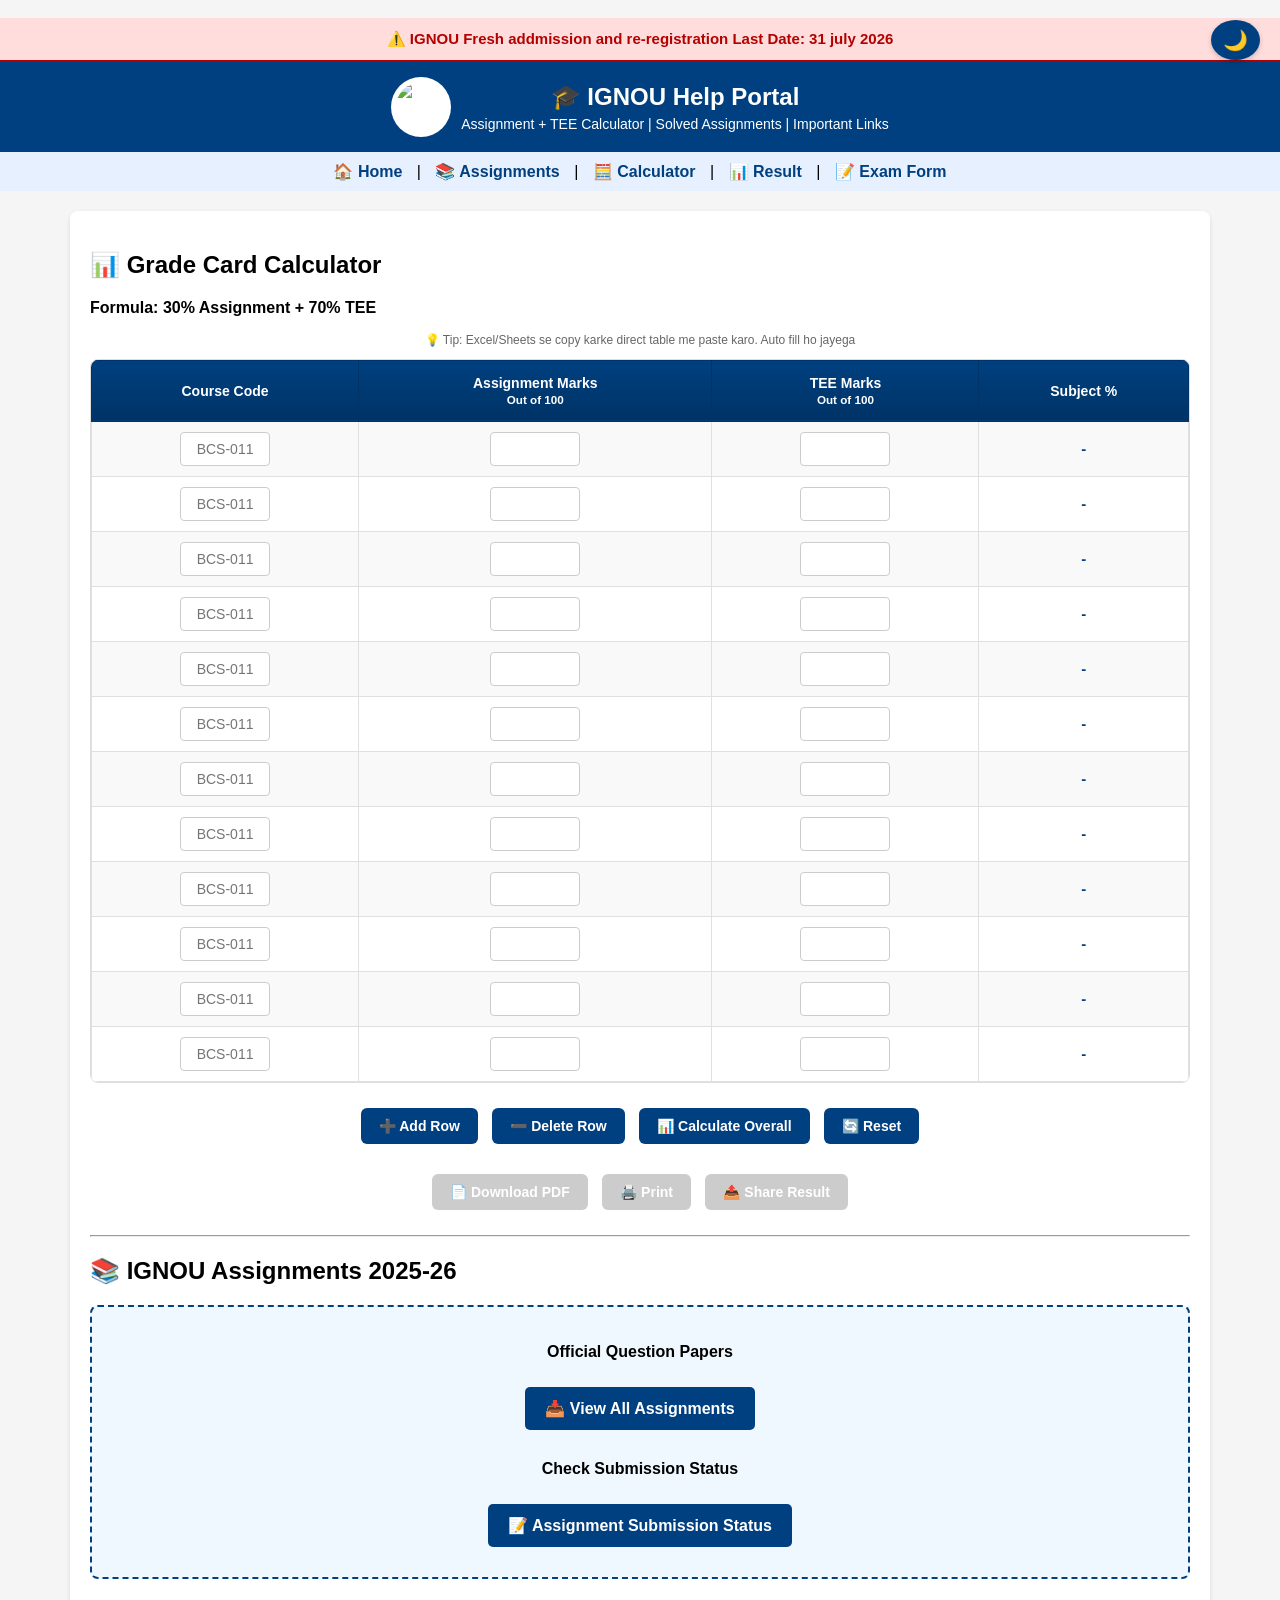
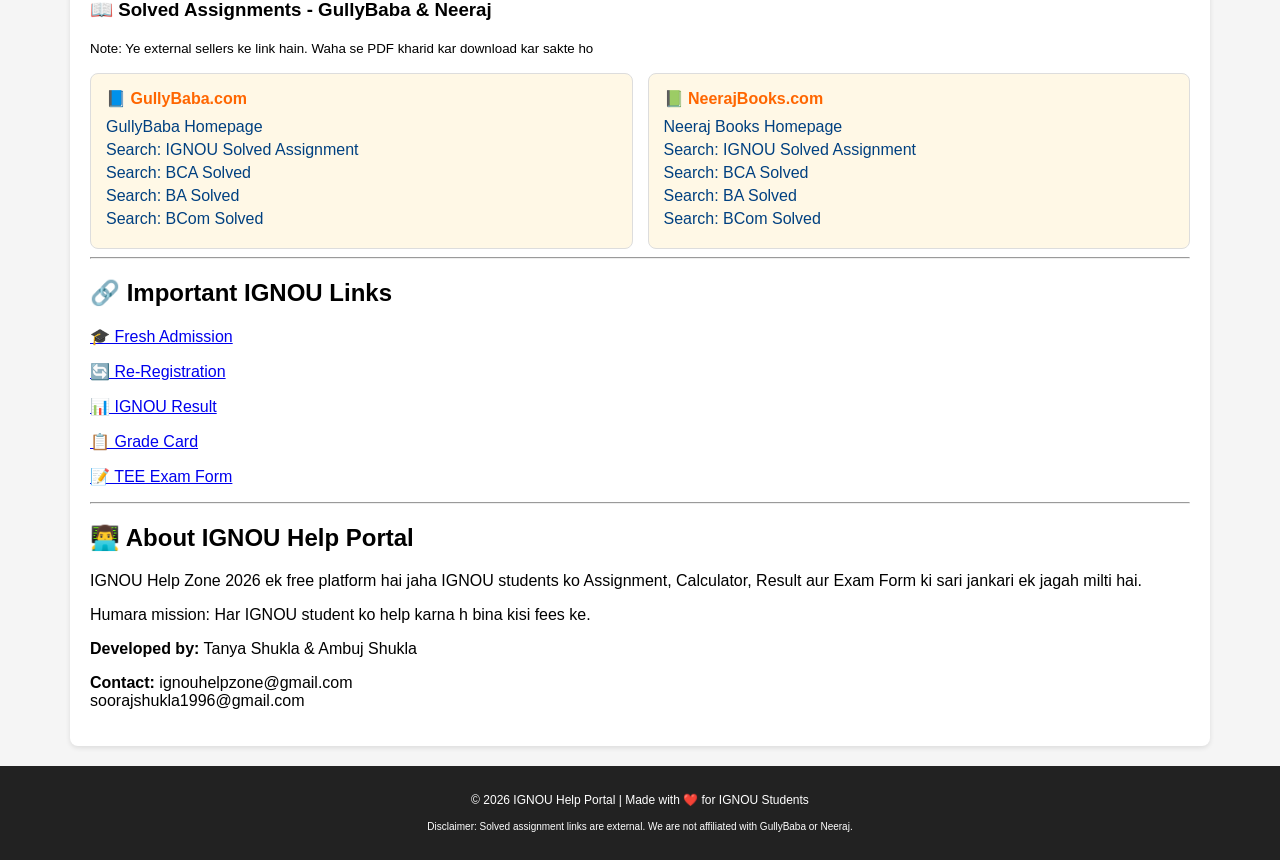
==== commit 21e7b247: "Add initial HTML structure for IGNOU Help Zone" ====
--- a/index.html
+++ b/index.html
@@ -48,6 +48,7 @@
 .solved-card h4 {margin: 0 0 10px; color: #ff6600;}
 .solved-card a {display: block; margin: 5px 0; color: #004080; text-decoration: none;}
 .solved-card a:hover {text-decoration: underline;}
+.paste-note {text-align: center; font-size: 12px; color: #666; margin-top: 5px;}
 
  /* NEW: BANNER + DARK MODE */
 .banner {background: #ffdddd; color: #b30000; padding: 12px; text-align: center; font-weight: bold; border-bottom: 2px solid #b30000; font-size: 15px;}
@@ -67,17 +68,18 @@
  body.dark.solved-card {background: #2a2a2a; border-color: #555;}
  body.dark #gradeResult {background: #1b5e20; border-color: #4caf50; color: white;}
  body.dark footer {background: #000;}
+ body.dark.paste-note {color: #aaa;}
 
     @media (max-width: 768px) {
       input {width: 70px;} th, td {font-size: 12px; padding: 6px;} header h1 {font-size: 20px;}
-    .dark-toggle {top: 10px; right: 10px; font-size: 18px; padding: 6px 10px;}
+   .dark-toggle {top: 10px; right: 10px; font-size: 18px; padding: 6px 10px;}
     }
 </style>
 <script src="https://cdnjs.cloudflare.com/ajax/libs/html2pdf.js/0.10.1/html2pdf.bundle.min.js"></script>
 </head>
 
 <body>
-    
+
 <!-- DARK MODE BUTTON -->
 <button class="dark-toggle" onclick="toggleDark()">🌙</button>
 <br>
@@ -105,6 +107,7 @@
 <div class="container">
 <h2 id="calculator">📊 Grade Card Calculator</h2>
 <p><b>Formula: 30% Assignment + 70% TEE</b></p>
+<p class="paste-note">💡 Tip: Excel/Sheets se copy karke direct table me paste karo. Auto fill ho jayega</p>
 
 <div class="table-container">
 <table id="gradeTable">
@@ -195,6 +198,7 @@
 
 document.addEventListener("DOMContentLoaded", function() {
     for(let i=1; i<=12; i++) { createRow(); }
+    enablePasteSpecial(); // PASTE SPECIAL ON
 
     // Load Dark Mode Preference
     if(localStorage.getItem("darkMode") === "true") {
@@ -326,6 +330,46 @@
     btn.innerText = document.body.classList.contains("dark")? "☀️" : "🌙";
     localStorage.setItem("darkMode", document.body.classList.contains("dark"));
 }
+
+// ====== PASTE SPECIAL CODE START ======
+function enablePasteSpecial() {
+    document.getElementById("gradeTable").addEventListener("paste", function(e) {
+        e.preventDefault();
+
+        const clipboardData = e.clipboardData || window.clipboardData;
+        const pastedData = clipboardData.getData('text');
+
+        const targetInput = e.target;
+        const targetRow = targetInput.closest("tr");
+        const targetCellIndex = Array.from(targetRow.cells).indexOf(targetInput.closest("td"));
+
+        const rows = pastedData.split(/\r\n|\n/).filter(r => r.trim()!== "");
+
+        rows.forEach((rowData, rowIndex) => {
+            const columns = rowData.split('\t');
+
+            // Agar row exist nahi karti to nayi row bana do
+            let currentRow = document.getElementById("gradeTable").rows[targetRow.rowIndex + rowIndex];
+            if(!currentRow){
+                createRow();
+                currentRow = document.getElementById("gradeTable").rows[targetRow.rowIndex + rowIndex];
+            }
+
+            columns.forEach((colData, colIndex) => {
+                const currentCell = currentRow.cells[targetCellIndex + colIndex];
+                if(currentCell){
+                    const input = currentCell.querySelector("input");
+                    if(input){
+                        input.value = colData.trim();
+                        input.dispatchEvent(new Event('input')); // calcRow trigger hoga
+                    }
+                }
+            });
+        });
+        checkData();
+    });
+}
+// ====== PASTE SPECIAL CODE END ======
 </script>
 </body>
 </html>
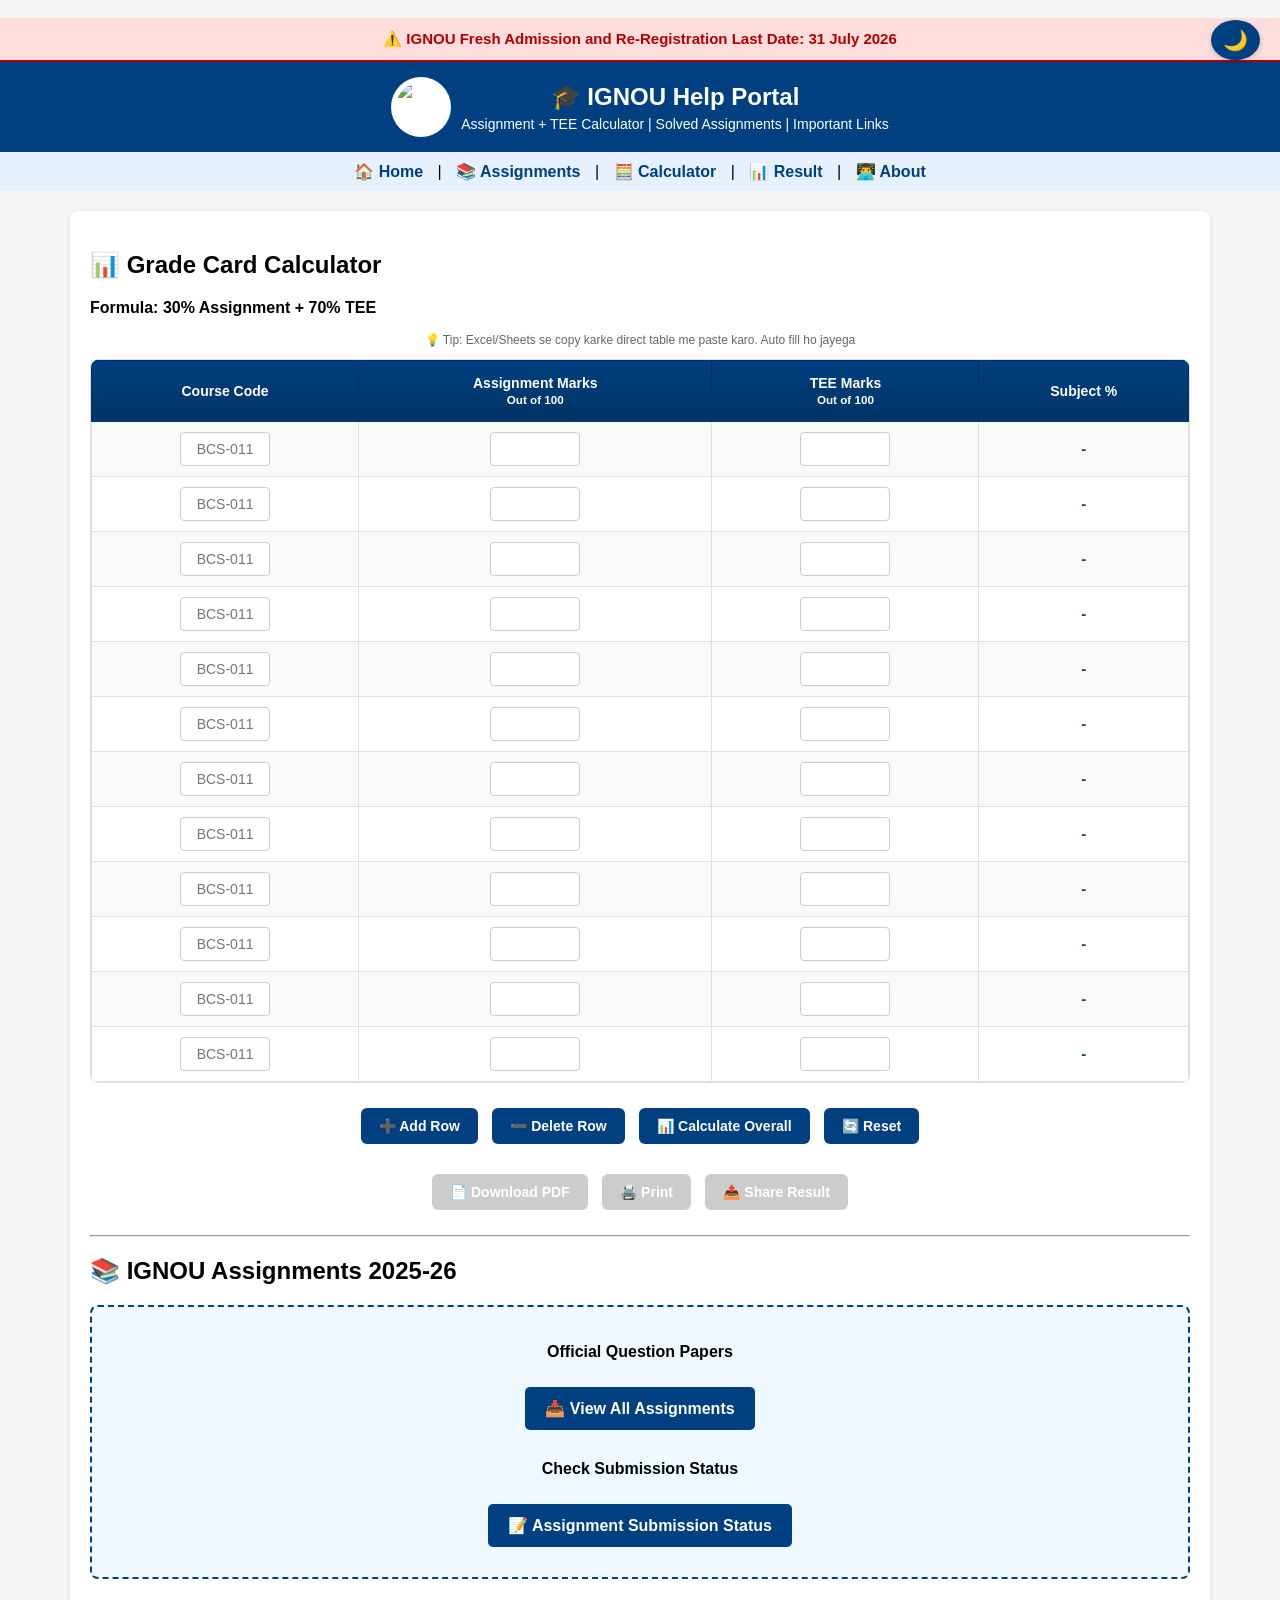
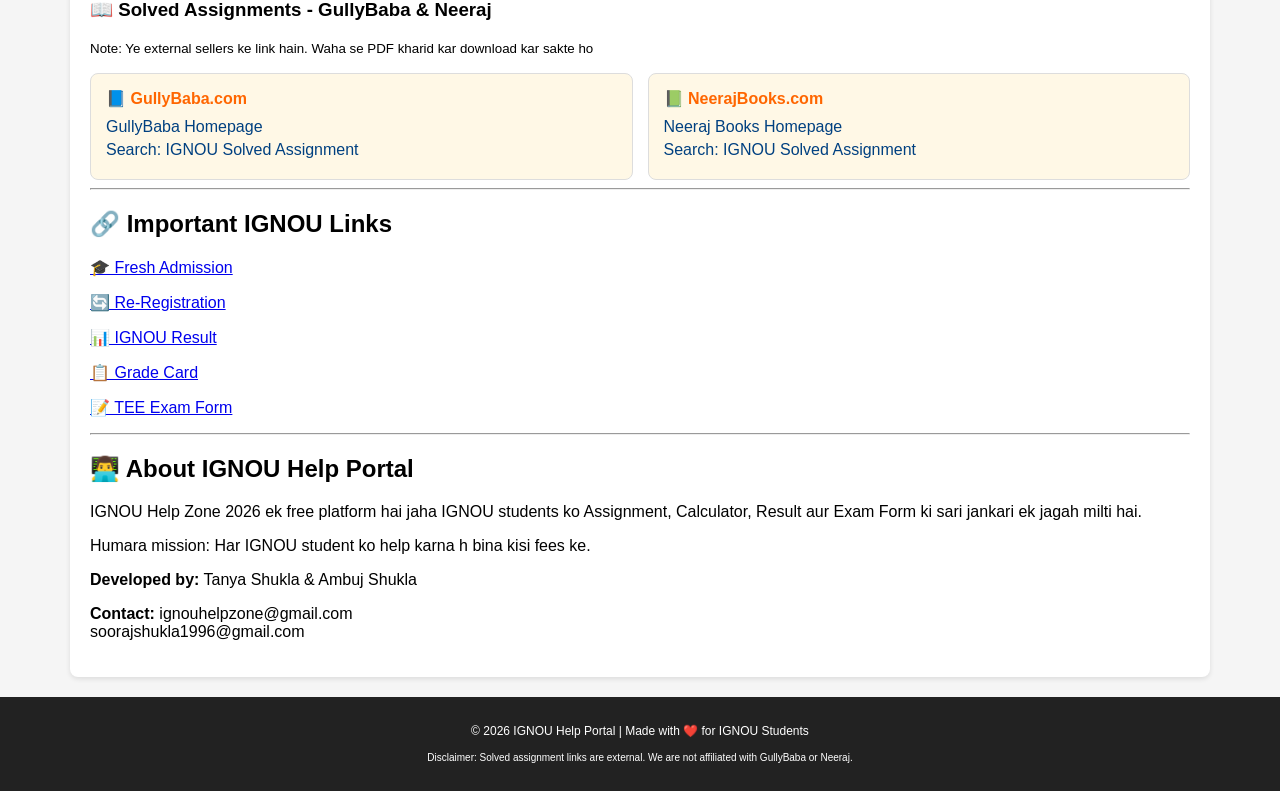
==== commit 411a5d41: "Update HTML structure and improve dark mode support" ====
--- a/index.html
+++ b/index.html
@@ -1,4 +1,4 @@
-<!DOCTYPE html>
+    <!DOCTYPE html>
 <html lang="en">
 <head>
 <title>IGNOU Help Zone 2026 | Assignment, Result, Grade Card & Percentage Calculator</title>
@@ -7,20 +7,28 @@
 <meta name="description" content="IGNOU Help Zone: Free IGNOU Assignment PDF Download, Grade Card Status, Result Link, Admission & 30%+70% Percentage Calculator. Latest IGNOU Updates 2026.">
 <meta name="keywords" content="IGNOU, IGNOU Assignment, IGNOU Grade Card, IGNOU Result, IGNOU Calculator, IGNOU Help Zone">
 <link rel="icon" href="https://upload.wikimedia.org/wikipedia/en/thumb/1/15/IGNOU_logo.svg/1200px-IGNOU_logo.svg.png" type="image/png">
+<link rel="canonical" href="https://ignou-help-zone.github.io/Ignouhelp/">
+
+<!-- OG TAGS FOR GOOGLE + WHATSAPP PREVIEW -->
+<meta property="og:title" content="IGNOU Help Zone 2026 | Free Assignment & Calculator">
+<meta property="og:description" content="Free IGNOU Assignment PDF, Grade Card Calculator, Result & Admission Updates.">
+<meta property="og:url" content="https://ignou-help-zone.github.io/Ignouhelp/">
+<meta property="og:image" content="https://upload.wikimedia.org/wikipedia/en/thumb/1/15/IGNOU_logo.svg/1200px-IGNOU_logo.svg.png">
+<meta name="theme-color" content="#004080">
 
 <style>
     body {font-family: 'Segoe UI', Arial, sans-serif; margin: 0; padding: 0; background: #f5f5f5; transition: 0.3s;}
     header {background: #004080; color: white; text-align: center; padding: 15px 10px;}
-.logo {display: flex; align-items: center; justify-content: center; gap: 10px;}
+   .logo {display: flex; align-items: center; justify-content: center; gap: 10px;}
     header img {width: 50px; height: 50px; background: white; border-radius: 50%; padding: 5px;}
     header h1 {margin: 0; font-size: 24px;}
     header p {margin: 5px 0 0; font-size: 14px;}
-.container {max-width: 1100px; margin: 20px auto; padding: 20px; background: white; border-radius: 8px; box-shadow: 0 2px 5px rgba(0,0,0,0.1); transition: 0.3s;}
+   .container {max-width: 1100px; margin: 20px auto; padding: 20px; background: white; border-radius: 8px; box-shadow: 0 2px 5px rgba(0,0,0,0.1); transition: 0.3s;}
     nav {text-align: center; padding: 10px; background: #e6f0ff; position: sticky; top: 0; z-index: 10; transition: 0.3s;}
     nav a {margin: 0 10px; text-decoration: none; color: #004080; font-weight: bold;}
     nav a:hover {text-decoration: underline;}
 
-.table-container {overflow-x: auto; border: 1px solid #ddd; border-radius: 8px; margin-top: 10px;}
+   .table-container {overflow-x: auto; border: 1px solid #ddd; border-radius: 8px; margin-top: 10px;}
     table {border-collapse: collapse; width: 100%; min-width: 600px; background: white; transition: 0.3s;}
     th {background: linear-gradient(180deg, #004080, #003366); color: white; padding: 14px 8px; font-size: 14px; border: 1px solid #003366; text-align: center;}
     td {padding: 10px 8px; text-align: center; border: 1px solid #e0e0e0;}
@@ -28,9 +36,9 @@
     tr:hover {background: #e6f0ff;}
     input {width: 90px; padding: 8px; max-width: 100%; box-sizing: border-box; border: 1px solid #ccc; border-radius: 4px; text-align: center; font-size: 14px; transition: 0.3s;}
     input:focus {border-color: #004080; outline: none; box-shadow: 0 0 3px #004080;}
-.percentageCell {font-weight: bold; color: #004080; font-size: 15px;}
-
-.btn-group {text-align: center; margin: 20px 0;}
+   .percentageCell {font-weight: bold; color: #004080; font-size: 15px;}
+
+   .btn-group {text-align: center; margin: 20px 0;}
     button {padding: 10px 18px; margin: 5px; border: none; background: #004080; color: white; border-radius: 6px; cursor: pointer; font-weight: bold; font-size: 14px; transition: 0.2s;}
     button:hover {background: #0066cc; transform: translateY(-1px);}
     button.green {background: #28a745;} button.green:hover {background: #218838;}
@@ -40,39 +48,39 @@
 
     footer {background: #222; color: white; text-align: center; padding: 15px; margin-top: 20px; font-size: 12px; transition: 0.3s;}
     #gradeResult {margin-top: 15px; padding: 15px; background: #e6ffe6; border-left: 4px solid #28a745; border-radius: 5px; display: none; font-size: 16px; transition: 0.3s;}
-.assignment-box {text-align: center; padding: 20px; border: 2px dashed #004080; border-radius: 8px; background: #f0f8ff; margin-bottom: 20px; transition: 0.3s;}
-.assignment-box a {display: inline-block; margin: 10px; padding: 12px 20px; background: #004080; color: white; text-decoration: none; border-radius: 5px; font-weight: bold;}
-.assignment-box a:hover {background: #0066cc;}
-.solved-grid {display: grid; grid-template-columns: repeat(auto-fit, minmax(280px, 1fr)); gap: 15px; margin-top: 15px;}
-.solved-card {border: 1px solid #ddd; padding: 15px; border-radius: 8px; background: #fff8e6; text-align: left; transition: 0.3s;}
-.solved-card h4 {margin: 0 0 10px; color: #ff6600;}
-.solved-card a {display: block; margin: 5px 0; color: #004080; text-decoration: none;}
-.solved-card a:hover {text-decoration: underline;}
-.paste-note {text-align: center; font-size: 12px; color: #666; margin-top: 5px;}
-
- /* NEW: BANNER + DARK MODE */
-.banner {background: #ffdddd; color: #b30000; padding: 12px; text-align: center; font-weight: bold; border-bottom: 2px solid #b30000; font-size: 15px;}
-.dark-toggle {position: fixed; top: 15px; right: 15px; z-index: 100; background: #004080; color: white; border: none; padding: 8px 12px; border-radius: 50%; font-size: 20px; cursor: pointer; box-shadow: 0 2px 5px rgba(0,0,0,0.2);}
-.dark-toggle:hover {background: #0066cc;}
-
- body.dark {background: #121212; color: #e0e0e0;}
- body.dark.container {background: #1e1e1e; color: #e0e0e0; box-shadow: 0 2px 5px rgba(255,255,255,0.05);}
- body.dark nav {background: #2a2a2a;}
- body.dark nav a {color: #90caf9;}
- body.dark table {background: #1e1e1e;}
- body.dark th {background: linear-gradient(180deg, #333, #222);}
- body.dark tr:nth-child(even) {background: #2a2a2a;}
- body.dark tr:hover {background: #333;}
- body.dark input {background: #333; color: white; border: 1px solid #555;}
- body.dark.assignment-box {background: #2a2a2a; border-color: #90caf9;}
- body.dark.solved-card {background: #2a2a2a; border-color: #555;}
- body.dark #gradeResult {background: #1b5e20; border-color: #4caf50; color: white;}
- body.dark footer {background: #000;}
- body.dark.paste-note {color: #aaa;}
+   .assignment-box {text-align: center; padding: 20px; border: 2px dashed #004080; border-radius: 8px; background: #f0f8ff; margin-bottom: 20px; transition: 0.3s;}
+   .assignment-box a {display: inline-block; margin: 10px; padding: 12px 20px; background: #004080; color: white; text-decoration: none; border-radius: 5px; font-weight: bold;}
+   .assignment-box a:hover {background: #0066cc;}
+   .solved-grid {display: grid; grid-template-columns: repeat(auto-fit, minmax(280px, 1fr)); gap: 15px; margin-top: 15px;}
+   .solved-card {border: 1px solid #ddd; padding: 15px; border-radius: 8px; background: #fff8e6; text-align: left; transition: 0.3s;}
+   .solved-card h4 {margin: 0 0 10px; color: #ff6600;}
+   .solved-card a {display: block; margin: 5px 0; color: #004080; text-decoration: none;}
+   .solved-card a:hover {text-decoration: underline;}
+   .paste-note {text-align: center; font-size: 12px; color: #666; margin-top: 5px;}
+
+    /* BANNER + DARK MODE */
+   .banner {background: #ffdddd; color: #b30000; padding: 12px; text-align: center; font-weight: bold; border-bottom: 2px solid #b30000; font-size: 15px;}
+   .dark-toggle {position: fixed; top: 15px; right: 15px; z-index: 100; background: #004080; color: white; border: none; padding: 8px 12px; border-radius: 50%; font-size: 20px; cursor: pointer; box-shadow: 0 2px 5px rgba(0,0,0,0.2);}
+   .dark-toggle:hover {background: #0066cc;}
+
+    body.dark {background: #121212; color: #e0e0e0;}
+    body.dark.container {background: #1e1e1e; color: #e0e0e0; box-shadow: 0 2px 5px rgba(255,255,255,0.05);} /* FIXED */
+    body.dark nav {background: #2a2a2a;}
+    body.dark nav a {color: #90caf9;}
+    body.dark table {background: #1e1e1e;}
+    body.dark th {background: linear-gradient(180deg, #333, #222);}
+    body.dark tr:nth-child(even) {background: #2a2a2a;}
+    body.dark tr:hover {background: #333;}
+    body.dark input {background: #333; color: white; border: 1px solid #555;}
+    body.dark.assignment-box {background: #2a2a2a; border-color: #90caf9;} /* FIXED */
+    body.dark.solved-card {background: #2a2a2a; border-color: #555;} /* FIXED */
+    body.dark #gradeResult {background: #1b5e20; border-color: #4caf50; color: white;}
+    body.dark footer {background: #000;}
+    body.dark.paste-note {color: #aaa;} /* FIXED */
 
     @media (max-width: 768px) {
       input {width: 70px;} th, td {font-size: 12px; padding: 6px;} header h1 {font-size: 20px;}
-   .dark-toggle {top: 10px; right: 10px; font-size: 18px; padding: 6px 10px;}
+     .dark-toggle {top: 10px; right: 10px; font-size: 18px; padding: 6px 10px;}
     }
 </style>
 <script src="https://cdnjs.cloudflare.com/ajax/libs/html2pdf.js/0.10.1/html2pdf.bundle.min.js"></script>
@@ -80,11 +88,9 @@
 
 <body>
 
-<!-- DARK MODE BUTTON -->
 <button class="dark-toggle" onclick="toggleDark()">🌙</button>
 <br>
-<!-- LAST DATE BANNER -->
-<div class="banner">⚠️ IGNOU Fresh addmission and re-registration Last Date: 31 july 2026 </div>
+<div class="banner">⚠️ IGNOU Fresh Admission and Re-Registration Last Date: 31 July 2026 </div>
 
 <header>
     <div class="logo">
@@ -97,14 +103,14 @@
 </header>
 
 <nav>
-<a href="index.html">🏠 Home</a> |
-<a href="assignment.html">📚 Assignments</a> |
-<a href="calculator.html">🧮 Calculator</a> |
-<a href="result.html">📊 Result</a> |
-<a href="examform.html">📝 Exam Form</a>
+<a href="#home">🏠 Home</a> |
+<a href="#assignments">📚 Assignments</a> |
+<a href="#calculator">🧮 Calculator</a> |
+<a href="#links">📊 Result</a> |
+<a href="#about">👨‍💻 About</a>
 </nav>
 
-<div class="container">
+<div class="container" id="home">
 <h2 id="calculator">📊 Grade Card Calculator</h2>
 <p><b>Formula: 30% Assignment + 70% TEE</b></p>
 <p class="paste-note">💡 Tip: Excel/Sheets se copy karke direct table me paste karo. Auto fill ho jayega</p>
@@ -157,17 +163,11 @@
         <h4>📘 GullyBaba.com</h4>
         <a href="https://www.gullybaba.com/" target="_blank">GullyBaba Homepage</a>
         <a href="https://www.gullybaba.com/search?type=product&q=IGNOU+Solved+Assignment" target="_blank">Search: IGNOU Solved Assignment</a>
-        <a href="https://www.gullybaba.com/search?type=product&q=BCA" target="_blank">Search: BCA Solved</a>
-        <a href="https://www.gullybaba.com/search?type=product&q=BA" target="_blank">Search: BA Solved</a>
-        <a href="https://www.gullybaba.com/search?type=product&q=BCom" target="_blank">Search: BCom Solved</a>
     </div>
     <div class="solved-card">
         <h4>📗 NeerajBooks.com</h4>
         <a href="https://neerajbooks.com/" target="_blank">Neeraj Books Homepage</a>
         <a href="https://neerajbooks.com/search?q=IGNOU+Solved+Assignment" target="_blank">Search: IGNOU Solved Assignment</a>
-        <a href="https://neerajbooks.com/search?q=BCA" target="_blank">Search: BCA Solved</a>
-        <a href="https://neerajbooks.com/search?q=BA" target="_blank">Search: BA Solved</a>
-        <a href="https://neerajbooks.com/search?q=BCom" target="_blank">Search: BCom Solved</a>
     </div>
 </div>
 
@@ -198,9 +198,8 @@
 
 document.addEventListener("DOMContentLoaded", function() {
     for(let i=1; i<=12; i++) { createRow(); }
-    enablePasteSpecial(); // PASTE SPECIAL ON
-
-    // Load Dark Mode Preference
+    enablePasteSpecial();
+
     if(localStorage.getItem("darkMode") === "true") {
         document.body.classList.add("dark");
         document.querySelector(".dark-toggle").innerText = "☀️";
@@ -318,12 +317,11 @@
 function shareResult() {
     if(!hasData || calculatedOverall === 0){alert("⚠️ Please Calculate Your Percentage First"); return;}
     let result = document.getElementById("gradeResult").innerText;
-    let text = `My IGNOU Percentage: ${calculatedOverall.toFixed(2)}%\n` + result + `\n\nCalculate yours here:\nhttps://ignou-help-zone.github.io/Ignouhelp/calculator.html`;
+    let text = `My IGNOU Percentage: ${calculatedOverall.toFixed(2)}%\n` + result + `\n\nCalculate yours here:\nhttps://ignou-help-zone.github.io/Ignouhelp/#calculator`; // FIXED LINK
     let whatsappUrl = `https://wa.me/?text=${encodeURIComponent(text)}`;
     window.open(whatsappUrl, '_blank');
 }
 
-// DARK MODE FUNCTION
 function toggleDark() {
     document.body.classList.toggle("dark");
     let btn = document.querySelector(".dark-toggle");
@@ -331,37 +329,29 @@
     localStorage.setItem("darkMode", document.body.classList.contains("dark"));
 }
 
-// ====== PASTE SPECIAL CODE START ======
 function enablePasteSpecial() {
     document.getElementById("gradeTable").addEventListener("paste", function(e) {
         e.preventDefault();
-
         const clipboardData = e.clipboardData || window.clipboardData;
         const pastedData = clipboardData.getData('text');
-
         const targetInput = e.target;
         const targetRow = targetInput.closest("tr");
         const targetCellIndex = Array.from(targetRow.cells).indexOf(targetInput.closest("td"));
-
         const rows = pastedData.split(/\r\n|\n/).filter(r => r.trim()!== "");
-
         rows.forEach((rowData, rowIndex) => {
             const columns = rowData.split('\t');
-
-            // Agar row exist nahi karti to nayi row bana do
             let currentRow = document.getElementById("gradeTable").rows[targetRow.rowIndex + rowIndex];
             if(!currentRow){
                 createRow();
                 currentRow = document.getElementById("gradeTable").rows[targetRow.rowIndex + rowIndex];
             }
-
             columns.forEach((colData, colIndex) => {
                 const currentCell = currentRow.cells[targetCellIndex + colIndex];
                 if(currentCell){
                     const input = currentCell.querySelector("input");
                     if(input){
                         input.value = colData.trim();
-                        input.dispatchEvent(new Event('input')); // calcRow trigger hoga
+                        input.dispatchEvent(new Event('input'));
                     }
                 }
             });
@@ -369,7 +359,6 @@
         checkData();
     });
 }
-// ====== PASTE SPECIAL CODE END ======
 </script>
 </body>
 </html>
